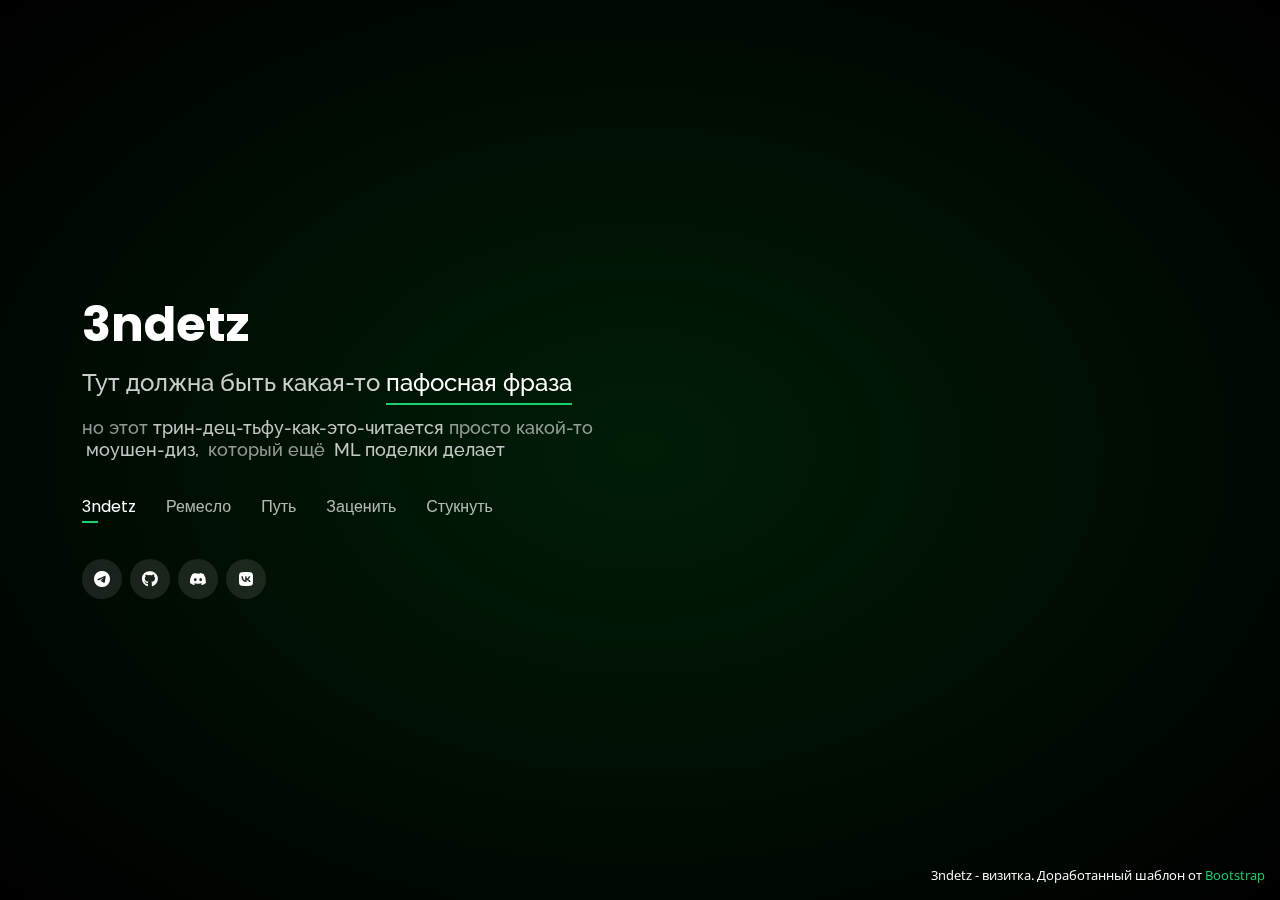
==== index.html @ 8963285c "some text fix" ====
<!DOCTYPE html>
<html lang="en">

<head>
  
  <meta charset="utf-8">
  <meta content="width=device-width, initial-scale=1.0" name="viewport">

  <title>3ndetz</title>
  <meta content="" name="description">
  <meta content="" name="keywords">


    <!-- Font Awesome (VK ICON!) -->
  <link
  href="https://cdnjs.cloudflare.com/ajax/libs/font-awesome/6.0.0/css/all.min.css"
  rel="stylesheet"
  />


  <!-- Favicons OLD -->
<!--   <link href="assets/img/favicon.png" rel="icon">
  <link href="assets/img/apple-touch-icon.png" rel="apple-touch-icon"> -->

  <!-- favicon.svg MY EMOJI -->
  <link rel="icon" href="data:image/svg+xml,<svg xmlns=%22http://www.w3.org/2000/svg%22 viewBox=%220 0 100 100%22><text y=%221em%22 font-size=%2280%22>😎</text></svg>">
  <!-- Google Fonts -->
  <link href="https://fonts.googleapis.com/css?family=Open+Sans:300,300i,400,400i,600,600i,700,700i|Raleway:300,300i,400,400i,500,500i,600,600i,700,700i|Poppins:300,300i,400,400i,500,500i,600,600i,700,700i" rel="stylesheet">

  <!-- Vendor CSS Files -->
  <link href="assets/vendor/bootstrap/css/bootstrap.min.css" rel="stylesheet">
  <link href="assets/vendor/bootstrap-icons/bootstrap-icons.css" rel="stylesheet">
  <link href="assets/vendor/boxicons/css/boxicons.min.css" rel="stylesheet">
  <link href="assets/vendor/glightbox/css/glightbox.min.css" rel="stylesheet">
  <link href="assets/vendor/remixicon/remixicon.css" rel="stylesheet">
  <link href="assets/vendor/swiper/swiper-bundle.min.css" rel="stylesheet">

  <!-- Template Main CSS File -->
  <link href="assets/css/style.css" rel="stylesheet">

  <!-- =======================================================
  * Template Name: Personal
  * Template URL: https://bootstrapmade.com/personal-free-resume-bootstrap-template/
  * Updated: Mar 17 2024 with Bootstrap v5.3.3
  * Author: BootstrapMade.com
  * License: https://bootstrapmade.com/license/
  ======================================================== -->
</head>

<div class='light x1'></div>
<div class='light x2'></div>
<div class='light x3'></div>
<div class='light x4'></div>
<div class='light x5'></div>
<div class='light x6'></div>
<div class='light x7'></div>
<div class='light x8'></div>
<div class='light x9'></div>


<body>
  

  <!-- ======= ANIMATION CIRCLES ======= -->
  <div class="area">
    <ul class="circles">
      <li></li>
      <li></li>
      <li></li>
      <li></li>
      <li></li>
      <li></li>
      <li></li>
      <li></li>
      <li></li>
      <li></li>
      <li></li>
      <li></li>
      <li></li>
      <li></li>
      <li></li>
      <li></li>
      <li></li>
      <li></li>
      <li></li>
      <li></li>
      <li></li>
      <li></li>
      <li></li>
      <li></li>
      <li></li>
      <li></li>
      <li></li>
      <li></li>
      <li></li>
      <li></li>
      <li></li>
      <li></li>
      <li></li>
      <li></li>
      <li></li>
      <li></li>
      <li></li>
      <li></li>
      <li></li>
      <li></li>
      <li></li>
      <li></li>
      <li></li>
      <li></li>
      <li></li>
      <li></li>
      <li></li>
      <li></li>
      <li></li>
      <li></li>
      <li></li>
      <li></li>
      <li></li>
      <li></li>
      <li></li>
      <li></li>
      <li></li>
      <li></li>
      <li></li>
      <li></li>
      <li></li>
      <li></li>
      <li></li>
      <li></li>
      <li></li>
      <li></li>
      <li></li>
      <li></li>
      <li></li>
      <li></li>
      <li></li>
      <li></li>
      <li></li>
      <li></li>
      <li></li>
    </ul>
  </div>
  <!-- ======= Header ======= -->
  <header id="header">
    <div class="container">

      <h1><a href="index.html">3ndetz</a></h1>
      <!-- Uncomment below if you prefer to use an image logo -->
      <!-- <a href="index.html" class="mr-auto"><img src="assets/img/logo.png" alt="" class="img-fluid"></a> -->
      <h2>Тут должна быть какая-то <span>пафосная фраза</span></h2>
      <h3>но этот <span>трин-дец-тьфу-как-это-читается</span>
        просто какой-то
        <span data-tooltip="Моушен-дизайнер, анимация простых форм (шейпов). Хоть и достиг здесь каких-то успехов, для меня оно всегда было больше как хобби =)" data-tooltip-position="bottom">моушен-диз,</span>
        который ещё
        
        <span data-tooltip="(прям как в детском саду, из г и палок, за исключением того, что на некоторые «поделки» уходили годы)" data-tooltip-position="bottom">ML поделки делает</span>
        </h3>

      <nav id="navbar" class="navbar">
        <ul>
          <li><a class="nav-link active" href="#header">3ndetz</a></li>
          <li><a class="nav-link" href="#about">Ремесло</a></li>
          <li><a class="nav-link" href="#resume">Путь</a></li>
<!--           <li><a class="nav-link" href="#services">Принципы</a></li> -->
          <li><a class="nav-link" href="#portfolio">Заценить</a></li>
          <li><a class="nav-link" href="#contact">Стукнуть</a></li>
        </ul>
        <i class="bi bi-list mobile-nav-toggle"></i>
      </nav><!-- .navbar -->

      <div class="social-links" id="social">
        <a href="https://t.me/hypervlad"
        class="telegram"
        data-tooltip="TG @HyperVlad (тык)"
        data-tooltip-position="bottom">
            <i class="bi bi-telegram"></i>
        </a>
        <a href="https://github.com/3ndetz"
        class="github"
        data-tooltip="GitHub (Тык)"
        data-tooltip-position="bottom"
        >
          <i class="fab fa-github"></i></a>
        
        <a href="https://discord.com/users/464798128021700619"
        data-tooltip="Discord @pseudointellektual (тык)"
        data-tooltip-position="bottom"
        class="discord">
        <i class="bi bi-discord"></i></a>
        
        <a href="#"
        data-tooltip="Абонент временно недоступен (перезвоните позже)"
        data-tooltip-position="bottom"
        class="vk"><i class="fab fa-vk"></i></a>
      </div>

    </div>
  </header><!-- End Header -->

  <!-- ======= About Section ======= -->
  <section id="about" class="about">

    <!-- ======= About Me ======= -->
    <div class="about-me container">

      <div class="section-title">
        <h2>Ремесло</h2>
        <p>Род занятий</p>
      </div>



      <div class="row">
        <div class="col-lg-4" data-aos="fade-right">
          <img src="assets/img/me.jpg" class="img-fluid" alt="">
          <p><br></p>
          <div class="row">
            <div class="col-lg-12 d-flex justify-content-center">
              <ul id="portfolio-flters">
                <li data-filter="*" class="filter-active">Всё</li>
                <li data-filter=".filter-dev">Dev</li>
                <li data-filter=".filter-media">Медиа</li>
              </ul>
            </div>
          </div>
        </div>


        
        <div class="col-lg-8 pt-4 pt-lg-0 content" data-aos="fade-left">
          <h3>Моушн-дизайнер <span>Lead</span> &amp; ML Enthusiast <span>INSANE</span></h3>
          <div class="row">
            <div class="col-lg-6">

              <ul>
                <li data-tooltip="22 год износа"
                data-tooltip-position="bottom"><i class="bi bi-chevron-right"></i> <strong>Состояние:</strong> <span>пора менять</span></li>
              </ul>
            </div>
            <div class="col-lg-6">
              <ul>
                <li><i class="bi bi-chevron-right"></i> <strong>Среда обитания:</strong> <span>Где-то в Сибири (+4 МСК)</span></li>
              </ul>
            </div>
          </div>



          <div class="row skillmenu1" >
            <div class="col-lg-6 portfolio-item filter-media">
              <ul>
                <li> О должности:</li>
                <li><i class="bi bi-chevron-right"></i> <strong>Моушен-дизайнер</strong><span>Lead</span></li>
                <li><i class="bi bi-chevron-right"></i> <strong>Опыт:</strong><span>2 года</span></li>
                <li><i class="bi bi-chevron-right"></i> <strong>Команда:</strong><span>4 бойца-моушена + статичники</span></li>
                <li><i class="bi bi-chevron-right"></i> <strong>Задачи:</strong><span>доработка ТЗ, распределение, исполнение и контроль, согласование, отчётность. Делаем видеокурсы</span></li>
              </ul>
            </div>
            <div class="col-lg-6 portfolio-item filter-media">
              <ul>
                <li> Скиллы в Media:</li>
                <li><i class="bi bi-chevron-right"></i> <strong>Моушн:</strong> <span>Шейповые анимации в After Effects</span></li>
                <li><i class="bi bi-chevron-right"></i> <strong>Монтаж:</strong> <span>Нелинейный - Premiere, Vegas, линейный - OBS</span></li>
                <li><i class="bi bi-chevron-right"></i> <strong>Статика:</strong> <span>Photoshop, Illustrator, <a data-tooltip="paint.net (crazy master)" data-tooltip-position="bottom">Paint</a></span></li>
                <li><i class="bi bi-chevron-right"></i> <strong>Раскрутка:</strong> <span>YouTube 🚀</span></li>
              </ul>
            </div>
            

          </div>

        </div>
      </div>
      <div class="row skillmenuheader">
        <div class="col-lg-4 portfolio-item filter-dev">
          <div class="section-title">
            <h4><br></h4>
            <h2>Development</h2>
          </div>
        </div>
      </div>
      
          <!--<a href="https://habr.com/ru/articles/812387/" target="_blank" rel="noopener noreferrer">
          -->
          <!--<li>Dev:&#160;<a href="#portfolio" onclick="window.location.reload(true);">project highlights</a></li>
          -->
      <div class="row">
        <div class="col-lg-12 pt-4 pt-lg-0 content" data-aos="fade-left">
          <div class="row skillmenu2">
            <div class="col-lg-4 portfolio-item filter-dev">
              <ul>
                <li>Dev:&#160;<a href="#portfolio" onclick="window.location.reload(true);">project highlights</a></li>
                <li class="hint--bottom hint--rounded" style='--uurl: url(
                  "https://habrastorage.org/getpro/habr/upload_files/707/d82/b3b/707d82b3b05e5f91e8dab61070369d74.gif");'
                  aria-img=""><i class="bi bi-chevron-right"></i> <strong>Python ML:</strong> Нейростримерша 🖱️
                  <a href="https://habr.com/ru/articles/812387/" target="_blank" rel="noopener noreferrer">(Хабр🛠️)</a>
                </span></li>
                <li class="hint--bottom hint--rounded" style='--uurl: url(
                  "https://github.com/3ndetz/autoclef/assets/30196290/7377ec79-1c3d-493b-9a1d-5d701f19d9c9");'
                  aria-img=""><i class="bi bi-chevron-right"></i> <strong>Java:</strong> <span>Автоматический агент для побед в сетевой режим Minecraft 🖱️</span></li>
                <li class="hint--bottom hint--rounded" style='--uurl: url(
                  "https://github.com/3ndetz/Ordos/assets/30196290/fb3210ba-3dae-4303-ada1-ce6409a6981c");'
                  aria-img=""><i class="bi bi-chevron-right"></i> <strong>Python:</strong> <span>Бот-модератор войс чатов в Discord 🖱️
                    <a href="https://github.com/3ndetz/Ordos/" target="_blank" rel="noopener noreferrer">(GitHub🎬)</a>
                    </span></li>
                  <li><strong>И</strong><span><a href="#portfolio" target="_blank" rel="noopener noreferrer">многое</a> другое!</span></li>
                </ul> 
            </div>

            <div class="col-lg-4 portfolio-item filter-dev">
              <ul>
                <li>Dev: briefly</li>
                <li><i class="bi bi-chevron-right"></i> <strong>Публикации:</strong> <span>
                  <a href="https://habr.com/ru/users/ozlik/publications/articles/" onclick="window.location.reload(true);">Habr</a>&#160;
                  🚀</span></li>
                <li><i class="bi bi-chevron-right"></i> <strong>Языки:</strong> <span>Python, Java, JS, C#, Lua</span></li>
                <li><i class="bi bi-chevron-right"></i> <strong>IDE:</strong><span>PyCharm, Intellij Idea, VS Community & VS Code и конечно <a data-tooltip="for elite hardcoders" data-tooltip-position="bottom">Notepad++</a></span></li>
                <li><i class="bi bi-chevron-right"></i> <strong>Технологии:</strong> <span>SQLite, Git, Docker, Web (html/css), FTP (есть своя помойка), Regex</span></li>
              </ul>
            </div>
              
            <div class="col-lg-4 portfolio-item filter-dev">
              <ul>
                <li>Dev: specific</li>
                <li><i class="bi bi-chevron-right"></i> <strong>PIP:</strong> <span>Torch, Multiprocessing/Threading, Asyncio, Pandas, CV2, Py4J, Keras, PySimpleGUI</span></li>
                <li data-tooltip="Машинное обучение: обработка естесственного языка, синтез и распознавания речи, комп. зрение"
                data-tooltip-position="bottom"><i class="bi bi-chevron-right"></i> <strong>ML:</strong> <span>NLP, CV 🖱️</span></li>
                <li><i class="bi bi-chevron-right"></i> <strong>NLP:</strong> <span>Speech (TTS, STT), Генератив (LLM), Классификация</span></li>
              </ul>
            </div>

          </div>
        </div>
      </div>
    </div><!-- End About Me -->

    <!-- ======= Counts ======= -->
    <div class="counts container">
      <div class="section-title">
        <h3>Какие-то цифры</h3>
        <br><br>
      </div>
      <div class="row">

        <div class="col-lg-3 col-md-6">
          <div class="count-box" data-tooltip-position="bottom"
          data-tooltip="Отсылка на легендарную игру и отсутствие совести (как и математических навыков) у кое-кого! Да-да, привет, Valve! Давайте, запилите ещё одну тыщу скинов для ксеров, они ведь всем так нужны!">
            <!-- <i class="bi bi-emoji-smile"></i> -->
            <i class="fa-solid fa-lambda">
<!--               <svg xmlns="http://www.w3.org/2000/svg" width="1em" height="1em" viewBox="0 0 1024 1024"><path fill="currentColor" d="M512 1024q-104 0-199-40.5t-163.5-109T40.5 711T0 512t40.5-199t109-163.5T313 40.5T512 0t199 40.5t163.5 109t109 163.5t40.5 199t-40.5 199t-109 163.5t-163.5 109t-199 40.5m0-896q-104 0-192.5 51.5t-140 140T128 512t51.5 192.5t140 140T512 896t192.5-51.5t140-140T896 512t-51.5-192.5t-140-140T512 128m96 640l-93-298l-163 298h-96l228-398l-16-50h-84v-64h160l143 400l81-16l32 64z"/></svg>
 -->
            <!-- Half-life orange: #F26622 -->

              <svg version="1.1" id="Layer_1" width="1em" height="1em" viewBox="0 0 330.5 284.5" xmlns="http://www.w3.org/2000/svg"
                xmlns:xlink="http://www.w3.org/1999/xlink"x="0px" y="0px" enable-background="new 0 0 330.5 284.5" xml:space="preserve"> <g> 	<path fill="none" d="M221.13,63.231c-10.063-10.205-21.856-18.232-35.36-24.083c-13.519-5.851-27.91-8.806-43.203-8.806 		c-15.292,0-29.76,2.955-43.404,8.806c-13.627,5.85-25.544,13.877-35.734,24.082C53.225,73.437,45.196,85.354,39.332,98.98 		c-5.865,13.628-8.79,28.098-8.79,43.404c0,15.276,2.925,29.685,8.79,43.188c5.864,13.503,13.893,25.296,24.097,35.376 		c10.19,10.083,22.107,17.952,35.735,23.71c13.644,5.724,28.112,8.587,43.404,8.587c15.293,0,29.685-2.863,43.202-8.587 		c13.504-5.758,25.297-13.627,35.361-23.71c10.064-10.08,17.969-21.873,23.709-35.376c5.74-13.504,8.604-27.91,8.604-43.188 		c0-15.308-2.863-29.776-8.604-43.404C239.1,85.355,231.195,73.437,221.13,63.231z M173.152,211.178l-27.908-73.396l-42.83,68.048 		H70.679l61.561-103.612l-7.64-18.729h-19.51V61.333h39.001l46.642,119.261l21.035-6.472l8.025,23.304L173.152,211.178z"/>
                <path fill="currentColor" d="M322.643,31.305c-2.285-5.226-5.354-9.736-9.18-13.565c-3.827-3.825-8.354-6.813-13.564-8.992 		c-5.229-2.174-10.779-3.234-16.633-3.234H142.568c-18.869,0-36.652,3.546-53.345,10.702C72.531,23.341,58,33.142,45.646,45.648 		C33.279,58.125,23.462,72.656,16.196,89.24c-7.265,16.552-10.889,34.257-10.889,53.144c0,18.857,3.624,36.562,10.889,53.144 		c7.266,16.555,17.083,31.084,29.45,43.563C58,251.598,72.529,261.4,89.219,268.557c16.693,7.127,34.475,10.702,53.345,10.702 		c14.532,0,28.547-2.301,42.053-6.876c13.502-4.605,25.869-10.982,37.088-19.135c11.217-8.154,21.096-17.832,29.637-29.063 		c8.527-11.201,15.092-23.555,19.682-37.088L321.49,68.583c1.273-3.58,2.365-6.94,3.252-10.144 		c0.886-3.173,1.337-6.533,1.337-10.111C326.079,42.196,324.943,36.535,322.643,31.305z M244.84,185.572 		c-5.74,13.503-13.645,25.296-23.709,35.376c-10.064,10.083-21.857,17.952-35.361,23.71c-13.517,5.724-27.909,8.587-43.202,8.587 		c-15.292,0-29.76-2.863-43.404-8.587c-13.628-5.758-25.545-13.627-35.735-23.71c-10.204-10.08-18.233-21.873-24.097-35.376 		c-5.865-13.504-8.79-27.912-8.79-43.188c0-15.306,2.925-29.776,8.79-43.404c5.864-13.626,13.893-25.543,24.097-35.75 		c10.19-10.205,22.107-18.232,35.734-24.082c13.644-5.851,28.112-8.806,43.404-8.806c15.293,0,29.684,2.955,43.203,8.806 		c13.504,5.851,25.297,13.878,35.36,24.083c10.065,10.206,17.97,22.124,23.709,35.75c5.741,13.628,8.604,28.096,8.604,43.404 		C253.443,157.662,250.58,172.068,244.84,185.572z M287.689,80.263c-3.359,2.85-8.221,4.275-14.58,4.275 		c-3.118,0-5.774-0.301-7.965-0.9c-2.189-0.599-3.975-1.589-5.354-2.97c-1.381-1.379-2.387-3.209-3.016-5.49 		c-0.631-2.28-0.944-5.099-0.944-8.46h12.688c0,1.021,0.016,2.056,0.045,3.105c0.03,1.05,0.211,1.98,0.541,2.79 		c0.328,0.81,0.854,1.471,1.574,1.979c0.721,0.51,1.771,0.765,3.15,0.765c1.439,0,2.579-0.299,3.42-0.9 		c0.84-0.599,1.454-1.364,1.846-2.295c0.389-0.93,0.645-1.98,0.764-3.15c0.121-1.17,0.182-2.295,0.182-3.375 		c0-2.28-0.195-4.064-0.585-5.355c-0.392-1.29-1.052-2.25-1.979-2.88c-0.932-0.63-2.146-1.02-3.646-1.17 		c-1.5-0.149-3.36-0.225-5.58-0.225v-9.99c2.039,0.121,3.765,0.105,5.175-0.045c1.409-0.149,2.521-0.54,3.33-1.17 		c0.811-0.63,1.396-1.589,1.755-2.88c0.36-1.29,0.54-3.015,0.54-5.175c0-0.839-0.045-1.71-0.135-2.61s-0.314-1.71-0.675-2.43 		c-0.36-0.72-0.855-1.305-1.485-1.755c-0.63-0.45-1.484-0.675-2.564-0.675c-1.142,0-2.041,0.211-2.699,0.63 		c-0.661,0.42-1.156,0.976-1.485,1.665c-0.331,0.69-0.54,1.471-0.63,2.34c-0.09,0.871-0.135,1.755-0.135,2.655H256.55 		c0-3.24,0.36-5.924,1.08-8.055c0.72-2.129,1.8-3.825,3.24-5.085c1.44-1.2,3.284-2.055,5.534-2.565 		c2.25-0.509,4.965-0.765,8.146-0.765c5.88,0,10.216,1.291,13.005,3.87c2.791,2.58,4.187,6.871,4.187,12.87 		c0,1.5-0.121,3.015-0.36,4.545c-0.24,1.53-0.689,2.956-1.352,4.275c-0.659,1.32-1.545,2.445-2.653,3.375 		c-1.11,0.931-2.506,1.516-4.187,1.755v0.18c2.039,0.36,3.69,1.021,4.951,1.98c1.26,0.96,2.219,2.13,2.879,3.51 		c0.66,1.381,1.109,2.911,1.352,4.59c0.238,1.681,0.359,3.42,0.359,5.22C292.73,72.748,291.049,77.414,287.689,80.263z"/>
                <polygon fill="currentColor" points="190.732,180.594 144.091,61.333 105.09,61.333 105.09,83.489 124.6,83.489 132.24,102.218 		70.679,205.83 102.414,205.83 145.244,137.782 173.152,211.178 219.793,197.426 211.768,174.122 	"/> </g> </svg>
            </i>
            <span data-purecounter-start="0" data-purecounter-end="3" data-purecounter-duration="1" class="purecounter"></span>
            <p>умею считать до</p>
          </div>
        </div>

        <div class="col-lg-3 col-md-6 mt-5 mt-md-0">
          <div class="count-box"
          data-tooltip-position="bottom"
          data-tooltip="Стата по некоторым:
          Ordos-2100,
          AutoStreamer-12315,
          JavaBotMy-5309,
          OldBotProj-8106,
          FlayerJS-6350,
          AutoTyper-11050,
          KursBD-18020">
          
            <i class="bi bi-journal-code"></i>
            <p>Написано больше, чем</p>
            <span data-purecounter-start="0" data-purecounter-end="36" data-purecounter-duration="1" class="purecounter"></span>
            <p>тысяч строк кода </p>
            <p>(по сумме файлов)</p>
          </div>
        </div>

        <div class="col-lg-3 col-md-6 mt-5 mt-lg-0">
          <div class="count-box">
            <i class="bi bi-film"></i>
            <p>Сварганено не меньше</p>
            <span data-purecounter-start="0" data-purecounter-end="256" data-purecounter-duration="1" class="purecounter"></span>
            <p>видеороликов</p>
          </div>
        </div>

      </div>

    </div><!-- End Counts -->


    <!-- ======= Skills  ======= -->
    <div class="skills container">

      <div class="section-title">
        <h3>Примерный рейтинг скиллов</h3>
        <br><br>
      </div>


      <div class="section-title">
        
        <h2>Оценка умений</h2>
      </div>

      <div class="section-title">
        <h5>Интересно сейчас</h5>
      </div>

      <div class="row skills-content skillslist">

        <div class="col-lg-6 portfolio-item filter-dev">
          <div class="section-title">
            <h3>Development</h3>
          </div>
          <div class="progress">
            <span class="skill">Python <i class="val">100%</i></span>
            <div class="progress-bar-wrap">
              <div class="progress-bar" role="progressbar" aria-valuenow="100" aria-valuemin="0" aria-valuemax="100"></div>
              <div class="progress-bar2" role="progressbar" aria-valuenow="100" aria-valuemin="0" aria-valuemax="100"></div>

            </div>
          </div>


          <div class="progress">
            <span class="skill">Torch <i class="val">85%</i></span>
            <div class="progress-bar-wrap">
              <div class="progress-bar" role="progressbar" aria-valuenow="85" aria-valuemin="0" aria-valuemax="100"></div>
              <div class="progress-bar2" role="progressbar" aria-valuenow="100" aria-valuemin="0" aria-valuemax="100"></div>
            </div>
          </div>

          <div class="progress">
            <span class="skill">TF Keras <i class="val">60%</i></span>
            <div class="progress-bar-wrap">
              <div class="progress-bar" role="progressbar" aria-valuenow="60" aria-valuemin="0" aria-valuemax="100"></div>
            </div>
          </div>

          <div class="progress">
            <span class="skill">Docker <i class="val">60%</i></span>
            <div class="progress-bar-wrap">
              <div class="progress-bar" role="progressbar" aria-valuenow="60" aria-valuemin="0" aria-valuemax="100"></div>
            </div>
          </div>

          <div class="progress">
            <span class="skill">Jupyter Notebook (Colab) <i class="val">100%</i></span>
            <div class="progress-bar-wrap">
              <div class="progress-bar" role="progressbar" aria-valuenow="100" aria-valuemin="0" aria-valuemax="100"></div>
            </div>
          </div>

          <div class="progress">
            <span class="skill">Git <i class="val">95%</i></span>
            <div class="progress-bar-wrap">
              <div class="progress-bar" role="progressbar" aria-valuenow="95" aria-valuemin="0" aria-valuemax="100"></div>
            </div>
          </div>

          <div class="progress">
            <span class="skill">Web (html/css) <i class="val">80%</i></span>
            <div class="progress-bar-wrap">
              <div class="progress-bar" role="progressbar" aria-valuenow="80" aria-valuemin="0" aria-valuemax="100"></div>
              <div class="progress-bar2" role="progressbar" aria-valuenow="60" aria-valuemin="0" aria-valuemax="100"></div>
            </div>
          </div>

          <div class="progress">
            <span class="skill">JS <i class="val">75%</i></span>
            <div class="progress-bar-wrap">
              <div class="progress-bar" role="progressbar" aria-valuenow="75" aria-valuemin="0" aria-valuemax="100"></div>
              <div class="progress-bar2" role="progressbar" aria-valuenow="50" aria-valuemin="0" aria-valuemax="100"></div>
            </div>
          </div>

          <div class="progress">
            <span class="skill">Java <i class="val">60%</i></span>
            <div class="progress-bar-wrap">
              <div class="progress-bar" role="progressbar" aria-valuenow="60" aria-valuemin="0" aria-valuemax="100"></div>
            </div>
          </div>

          <div class="progress">
            <span class="skill">C# <i class="val">60%</i></span>
            <div class="progress-bar-wrap">
              <div class="progress-bar" role="progressbar" aria-valuenow="60" aria-valuemin="0" aria-valuemax="100"></div>
              <div class="progress-bar2" role="progressbar" aria-valuenow="30" aria-valuemin="0" aria-valuemax="100"></div>
            </div>
          </div>

          <div class="progress">
            <span class="skill">Lua / exression 2 <i class="val">200%</i></span>
            <div class="progress-bar-wrap">
              <div class="progress-bar" role="progressbar" aria-valuenow="200" aria-valuemin="0" aria-valuemax="100"></div>
            </div>
          </div>

          <div class="progress">
            <span class="skill">SQL <i class="val">70%</i></span>
            <div class="progress-bar-wrap">
              <div class="progress-bar" role="progressbar" aria-valuenow="70" aria-valuemin="0" aria-valuemax="100"></div>
              <div class="progress-bar2" role="progressbar" aria-valuenow="60" aria-valuemin="0" aria-valuemax="100"></div>
            </div>
          </div>
        </div>

        <div class="col-lg-6 portfolio-item filter-media">
          <div class="section-title">
            <h3><br>Медиасфера</h3>
          </div>
          <div class="progress">
            <span class="skill">After Effects <i class="val">100%</i></span>
            <div class="progress-bar-wrap">
              <div class="progress-bar" role="progressbar" aria-valuenow="100" aria-valuemin="0" aria-valuemax="100"></div>
              <div class="progress-bar2" role="progressbar" aria-valuenow="50" aria-valuemin="0" aria-valuemax="100"></div>

            </div>
          </div>


          <div class="progress">
            <span class="skill">YouTube <i class="val">95%</i></span>
            <div class="progress-bar-wrap">
              <div class="progress-bar" role="progressbar" aria-valuenow="95" aria-valuemin="0" aria-valuemax="100"></div>
              <div class="progress-bar2" role="progressbar" aria-valuenow="50" aria-valuemin="0" aria-valuemax="100"></div>
            </div>
          </div>

          <div class="progress">
            <span class="skill">Premiere <i class="val">95%</i></span>
            <div class="progress-bar-wrap">
              <div class="progress-bar" role="progressbar" aria-valuenow="95" aria-valuemin="0" aria-valuemax="100"></div>
              <div class="progress-bar2" role="progressbar" aria-valuenow="30" aria-valuemin="0" aria-valuemax="100"></div>
            </div>
          </div>

          <div class="progress">
            <span class="skill">Sony Vegas <i class="val">90%</i></span>
            <div class="progress-bar-wrap">
              <div class="progress-bar" role="progressbar" aria-valuenow="90" aria-valuemin="0" aria-valuemax="100"></div>
            </div>
          </div>

          <div class="progress">
            <span class="skill">OBS <i class="val">100%</i></span>
            <div class="progress-bar-wrap">
              <div class="progress-bar" role="progressbar" aria-valuenow="100" aria-valuemin="0" aria-valuemax="100"></div>
            </div>
          </div>

          <div class="progress">
            <span class="skill">Blender <i class="val">40%</i></span>
            <div class="progress-bar-wrap">
              <div class="progress-bar" role="progressbar" aria-valuenow="40" aria-valuemin="0" aria-valuemax="100"></div>
            </div>
          </div>

          <div class="progress">
            <span class="skill">Обработка звука: Audacity/Audition/FL-Studio <i class="val">100%</i></span>
            <div class="progress-bar-wrap">
              <div class="progress-bar" role="progressbar" aria-valuenow="100" aria-valuemin="0" aria-valuemax="100"></div>
              <div class="progress-bar2" role="progressbar" aria-valuenow="40" aria-valuemin="0" aria-valuemax="100"></div>
            </div>
          </div>

          <div class="progress">
            <span class="skill">Photoshop <i class="val">85%</i></span>
            <div class="progress-bar-wrap">
              <div class="progress-bar" role="progressbar" aria-valuenow="85" aria-valuemin="0" aria-valuemax="100"></div>
            </div>
          </div>

          <div class="progress">
            <span class="skill">Illustrator <i class="val">80%</i></span>
            <div class="progress-bar-wrap">
              <div class="progress-bar" role="progressbar" aria-valuenow="80" aria-valuemin="0" aria-valuemax="100"></div>
            </div>
          </div>

          <div class="progress">
            <span class="skill">Paint + paint.net :)<i class="val">120%</i></span>
            <div class="progress-bar-wrap">
              <div class="progress-bar" role="progressbar" aria-valuenow="100" aria-valuemin="0" aria-valuemax="100"></div>
            </div>
          </div>

        </div>

        <div class="col-lg-6 portfolio-item filter-dev filter-media filter-other">
          <div class="section-title">
            <h3><br>Коммуникация</h3>
          </div>

          <div class="progress">
            <span class="skill">Публичные выступления <i class="val">95%</i></span>
            <div class="progress-bar-wrap">
              <div class="progress-bar" role="progressbar" aria-valuenow="95" aria-valuemin="0" aria-valuemax="100"></div>
            </div>
          </div>

          <div class="progress">
            <span class="skill">Деловая коммуникация <i class="val">95%</i></span>
            <div class="progress-bar-wrap">
              <div class="progress-bar" role="progressbar" aria-valuenow="95" aria-valuemin="0" aria-valuemax="100"></div>
            </div>
          </div>

          <div class="progress">
            <span class="skill">Бесцельная коммуникация <i class="val">40%</i></span>
            <div class="progress-bar-wrap">
              <div class="progress-bar" role="progressbar" aria-valuenow="40" aria-valuemin="0" aria-valuemax="100"></div>
            </div>
          </div>
        </div>

        <div class="col-lg-6 portfolio-item filter-other filter-media filter-dev">
          <div class="section-title">
            <h3><br>Общее: другое</h3>
          </div>

          <div class="progress">
            <span class="skill">Воображение <i class="val">120%</i></span>
            <div class="progress-bar-wrap">
              <div class="progress-bar" role="progressbar" aria-valuenow="100" aria-valuemin="0" aria-valuemax="100"></div>

            </div>
          </div>


          <div class="progress">
            <span class="skill">Работа с текстом <i class="val">120%</i></span>
            <div class="progress-bar-wrap">
              <div class="progress-bar" role="progressbar" aria-valuenow="100" aria-valuemin="0" aria-valuemax="100"></div>
              <div class="progress-bar2" role="progressbar" aria-valuenow="100" aria-valuemin="0" aria-valuemax="100"></div>
            </div>
          </div>

        </div>
      </div>
    </div>
    
    
    
    
    
    <!-- End Skills -->




    <!-- ======= Interests ======= -->
    <div class="interests container">

      <div class="section-title">
        <h3>Могу не выжить без этого</h3>
        <br><br>
      </div>

      <div class="section-title">
        <h2>ценю в жизни и людях</h2>
      </div>
        <div class="col-lg-3 col-md-4 mt-4">
          <div class="icon-box">
            <i class="ri-bar-chart-box-line" style="color: #ffbb2c;"></i>
            <h3>Спокойствие и стабильность</h3>
          </div>
        </div>

        <div class="col-lg-3 col-md-4 mt-4">
          <div class="icon-box">
            <i style="color: #ffbc2c;">
              <svg xmlns="http://www.w3.org/2000/svg" width="1em" height="1em" viewBox="0 0 512 512">
                <rect width="512" height="512" fill="none" />
                <path fill="currentColor" d="m287.586 15.297l3.504 110.963l31.537-110.963zm-95.78.238l-1.75 236.047l-170.533-43.33L130.486 377.69l-88.77-5.174l114.432 112.357l-44.466-75.867L186.896 417l-51.748-109.94l110.114 79.956l-12.635-185.23l.002.003l75.212 170.57l75.816-89.95l-6.62 154.582l60.173-39.978l-20.388 79.486l75.756-142.787l-75.924 1.94L487.32 155.87l-131.402 73.08l-12.264-139.69l-65.41 140.336l-86.435-214.06h-.003zM45.503 44.095L39.355 75.94L154.285 218h.002l-77.6-166.836l-31.185-7.07zm422.27 24.776l-31.184 7.07l-43.738 107.37l81.068-82.59l-6.147-31.85zM279.208 403.61c-40.176 0-72.708 32.537-72.708 72.71c0 5.725.636 10.706 1.887 16.05c7.25-32.545 36.097-56.655 70.82-56.655c34.82 0 63.673 23.97 70.82 56.656c1.218-5.277 1.888-10.404 1.888-16.05c0-40.175-32.536-72.71-72.71-72.71z" />
              </svg>
            </i>
            <h3>Сложнейшие задачи, но реальные сроки</h3>
          </div>
        </div>

        <div class="col-lg-3 col-md-4 mt-4">
          <div class="icon-box">
            <i class="ri-paint-brush-line" style="color: #e361ff;"></i>
            <h3>Творческие подходы</h3>
          </div>
        </div>

        <div class="col-lg-3 col-md-4 mt-4">
          <div class="icon-box">
            <i class="ri-gradienter-line" style="color: #ffa76e;"></i>
            <h3>Баланс между качествами / многогранность</h3>
          </div>
        </div>


        <div class="col-lg-3 col-md-4 mt-4">
          <div class="icon-box">
            <i style="color: #4233ff;">
              <svg xmlns="http://www.w3.org/2000/svg" width="1em" height="1em" viewBox="-3 -3 24 24">
                <rect x=-3 y=-3 width="24" height="24" fill="none" />
                <path fill="currentColor" d="M.694 17.306c-1.91-1.912.258-7.18 4.845-11.767S15.394-1.217 17.306.694c1.91 1.912-.258 7.18-4.845 11.767S2.606 19.217.694 17.306M2.08 15.92c.815.816 5.102-.95 8.997-4.845c3.895-3.895 5.66-8.182 4.845-8.997c-.815-.816-5.102.95-8.997 4.845c-3.895 3.895-5.66 8.182-4.845 8.997m3.46-3.46C.952 7.874-1.217 2.606.694.694c1.912-1.91 7.18.258 11.767 4.845s6.756 9.855 4.845 11.767c-1.912 1.91-7.18-.258-11.767-4.845zm1.385-1.385c3.895 3.895 8.182 5.66 8.997 4.845c.816-.815-.95-5.102-4.845-8.997c-3.895-3.895-8.182-5.66-8.997-4.845c-.816.815.95 5.102 4.845 8.997M9 11a2 2 0 1 1 0-4a2 2 0 0 1 0 4" />
              </svg>
            </i>
            <h3>Наиамбициознейшие цели</h3>
          </div>
        </div>
        <div class="col-lg-3 col-md-4 mt-4">
          <div class="icon-box">
            <i class="ri-anchor-line" style="color: #b2904f;"></i>
            <h3>Целеустремленность как полезная зависимость</h3>
          </div>
        </div>
      </div>

    </div><!-- End Interests -->

    <!-- ======= Testimonials ======= -->
    <div class="testimonials container">

      <div class="section-title">
        <h2>Ещё</h2>
      </div>

      <div class="testimonials-slider swiper" data-aos="fade-up" data-aos-delay="100">
        <div class="swiper-wrapper">

<!--           <div class="swiper-slide">
            <div class="testimonial-item">
              <p>
                <i class="bx bxs-quote-alt-left quote-icon-left"></i>
                Да ты эмотив! Шизоидность, понятно, есть, ее около 50%. [из разговора, речь шла о классификации по 7 радикалам Пономаренко]
                <i class="bx bxs-quote-alt-right quote-icon-right"></i>
              </p>
              <img src="assets/img/testimonials/testimonials-1.jpg" class="testimonial-img" alt="">
              <h3>Наталья Александровна Н.</h3>
              <h4>Преподаватель ЮИ СФУ</h4>
            </div>
          </div>
           -->


          <div class="swiper-slide">
            <div class="testimonial-item">
              <p>
                <i class="bx bxs-quote-alt-left quote-icon-left"></i>
                Он точно будет врачом!!!
                <i class="bx bxs-quote-alt-right quote-icon-right"></i>
              </p>
              <img src="assets/img/testimonials/testimonials-2.jpg" class="testimonial-img" alt="">
              <h3>Наталия</h3>
              <h4>Мама</h4>
            </div>
          </div><!-- End testimonial item -->


        </div>
        <div class="swiper-pagination"></div>
      </div>

      <div class="owl-carousel testimonials-carousel">

      </div>

    </div><!-- End Testimonials  -->

  </section><!-- End About Section -->

  <!-- ======= Resume Section ======= -->
  <section id="resume" class="resume">
    <div class="container">

      <div class="section-title">
        <h2>Путь</h2>
        <p>Hit the road, jack</p>
      </div>

      <div class="row">
        <div class="col-lg-6">
          <h3 class="resume-title">Общее</h3>
          <div class="resume-item pb-0">
            <h4>Влад</h4>
            <p><em>Любитель устраивать тотальные разносы))</em></p>
            <p></p>
            <ul>
              <li>Сибирь, +4 МСК</li>
              <li>TG @HyperVlad </li>
            </ul>
            <p>Навигация по странице</p>
            <p></p>
            <ul>
              <li><a href="#eduroad">Образование</a></li>
              <li><a href="#mediaroad">Путь в медиа</a></li></li>
              <li><a href="#mlroad">Путь в Dev</a></li></li>
            </ul>
            <p data-tooltip="Позже на какие-то моменты добавится пару ссылочек-подробностей, чтобы не быть голословным)" data-tooltip-position="bottom"><em>(Страница в разработке)</em></p>

            </p>
          </div>

          <div class="section-title" id="eduroad">
            <h2>Хронология</h2>
          </div>

          <h3 class="resume-title">Образование</h3>
          <div class="resume-item">
            <h4>Магистратура</h4>
            <h5>2024 - 2026</h5>
            <details>
              <summary>
                <em>Решается!</em>
              </summary>
              <p></p>
              <p>Интересующие направления:
              <ul>
                <li>Только реальные навыки и реальные задачи</li>
                <li>Только ИИ</li>
                <li>Программы: инноватика, прикладная информатика, информатика и выч. техника, программная инженерия и подобные. Главное - дисциплины и уч. план</li>
                <li>Интересующие области ML: NLP - LLM, Автоматизация, Speech</li>
                <li>AI TALENT HUB - МЕЧТА! То, что нужно!!!</li>
              </ul>
              </p>
              <p>Работать с ИИ - моя давняя мечта! С 2020 начал понимать, что за этим будущее, ток тогда норм направлений не было</p>
            </details>
            </div>
          <div class="resume-item">
            <h4>Бакалавриат</h4>
            <h5>2020 - 2024</h5>
            <details>
              <summary><em>Сибирский федеральный университет</em></summary>
              <p></p>
              <p>Окончил с отличием!</p>
              <p>Специализация: прикладная информатика в искусстве и интерактивных медиа.</p>
              <p>Тема ВКР: бот-модератор голосовых чатов Discord. 
                <br>(это было <a href="https://github.com/3ndetz/Ordos/#%D0%98%D1%81%D0%BF%D0%BE%D0%BB%D1%8C%D0%B7%D0%BE%D0%B2%D0%B0%D0%BD%D0%B8%D0%B5-Discord-%D0%B1%D0%BE%D1%82%D0%B0" target="_blank" rel="noopener noreferrer">весело</a> 😏)
              </p>
            </details>
          </div>
          <div class="resume-item">
            <h4 data-tooltip="11 классов" data-tooltip-position="bottom">СРЕДНЕЕ ОБЩЕЕ</h4>
            <h5>2009 - 2020</h5>
            <details>
              <summary data-tooltip="Не школа, видали?" data-tooltip-position="bottom"><em>Гимназия</em></summary>
              <p data-tooltip="Разумеется, зависит от случая к случаю,
              в действительности гимназии мало чем отличаются от школ"
              data-tooltip-position="bottom">
              Не отдавайте своих детей в гимназии, если не хотите вырастить ещё 1 душнилу (меня)</p>

              <p data-tooltip="Вольная борьба: 2009-2016; 1 в. категория; cпортивная школа олимпийского резерва «Спутник»; Акробатика: ~2010-2014"
              data-tooltip-position="bottom">
              Спортивные секции</p>
              <p data-tooltip="Программирование, Робототехника (~2010 - проект лазерный детектор, 2 место по краю)"
              data-tooltip-position="bottom">
              Кружки</p>
            </details>
          </div>
        </div>

        <div class="col-lg-6" id="mlroad">
          <h3 class="resume-title">Путь в DEV и ML</h3>
          <div class="resume-item">
            <h4>«Масштабируемся»</h4>
            <h5>2022 - 2024</h5>
            <details>
              <summary><em>Творчество и универ</em></summary>
              <p>
              <ol reversed>
                <li>Этот сайт</li>
                <li>Интересный полу-сорев на Kaggle от Silero TTS</li>
                <li>ВКР - бот-модератор голосовых чатов Discord</li>
                <li>Статья на habr о новом пете</li>
                <li>Выкатил альфу виртуальной стримерши</li>
                <li>Связующие системы, TTS, STT, Docker</li>
                <li>Внедрил T5 LLM. Первая статья на Habr</li>
                <li>Автомат. агент Java для побед в SkyWars Minecraft</li>
                <li>Курсач: Telegram квест-бот (игровой) </li>
                <li>Прототип консольной диалоговой системы (openai api)</li>
                <li>Идея виртуальной стримерши</li>
              </ol>
              </p>
            </details>
          </div>
          <div class="resume-item">
            <h4>Вторые Петы</h4>
            <h5>2020 - 2022</h5>
            <details>
              <summary><em>Универ</em></summary>
              <p>
              <ol reversed>
                <li>Скачал PyCharm и занялся плотнее Python</li>
                <li>Курсач: прога учёта с SQL (+триггеры) на C#</li>
                <li>Сделал автонаборщик на C# для обхода обязательного соло на клавиатуре))</li>
                <li>В рамках универа изучил C#</li>
              </ol>
              </p>
            </details>
          </div>
          <div class="resume-item">
            <h4>Первые петы</h4>
            <h5>2014 - 2019</h5>
            <details>
              <summary><em>Хардкод в notepad</em></summary>
              <p>
              <ol reversed>
                <li>Люди иногда путали моих ботов с людьми))</li>
                <li>Из-за криворукости (медленный код) начал изучать мультипроцессинг</li>
                <li>Хардкодил фан-ботов для игры, расковыривал решения.</li>
                <li>Скачал notepad++!</li>
              </ol>
              </p>
            </details>
          </div>
          <div class="resume-item">
            <h4>Начало пути</h4>
            <h5>2007 - 2014</h5>
            <details>
              <summary><em>Школа, дом, игры</em></summary>
              <p>
              <ol reversed>
                <li>Изучил lua и создавал свои пушки в gmod</li>
                <li>В школе ходил на олимпиады по прогам (Pascal, acmp)</li>
                <li>Свой первый сервер в Minecraft</li>
                <li>Первые чипы на expression 2 в gmod.</li>
                <li>Начал играть в Minecraft, Garry's mod.</li>
                <li>6 лет: батя удалил Crysis, а я его сам скачал с диска))</li>
              </ol>
              </p>
            </details>
          </div>
        </div>

        <div class="col-lg-6" id="mediaroad">
          <h3 class="resume-title">Путь в медиасфере</h3>
          <div class="resume-item">
            <h4>Из «подмастерья» в тим-лиды</h4>
            <h5>2022 - 2024</h5>
            <details>
              <summary><em>Производственно-продюсерский центр </em></summary>
              <p>
              <ol reversed>
                <li>Возглавил тиму</li>
                <li>Взял больше задач</li>
                <li>Сварганил огромную кучу роликов (анимации)</li>
                <li>Изучил плотно After effects, ушёл с монтажа на фул моушен</li>
                <li>Дали тестовую на моушен-дизайн - справился! </li>
                <li>Делал кучу видео в день (склейки)</li>
                <li>Прошёл собеседование в ППЦ на режиссера видеомонтажа</li>
              </ol>
              </p>
            </details>
          </div>
          <div class="resume-item">
            <h4>Вторые результаты</h4>
            <h5>2020 - 2022</h5>
            <details>
              <summary><em>Универ</em></summary>
              <p>
              <ol reversed>
                <li>Практика 2022: Ролик о работах на вкр</li>
                <li>Практика 2021: Ролик о моём направлении (Реклама?)</li>
                <li>Плотно изучил звукорежиссуру</li>
                <li>Совершенствование навыков монтажа</li>
              </ol>
              </p>
            </details>
          </div>
          <div class="resume-item">
            <h4>Первые результаты</h4>
            <h5>2014 - 2019</h5>
            <details><summary><em>YouTube, школа</em></summary>
              <p>
                <ol reversed>
                  <li>Добился 20 тысяч подписчиков. Прикинул перспективы и ушёл с ютуба))</li>
                  <li>Учитель победил с учётом вклада ролика!)</li>
                  <li>Сделал ролик по заказу школы на конкурс "учитель года".</li>
                  <li>Освоил базово Premiere и After Effects.</li>
                  <li>Первые 3 тыс. подписчиков!</li>
                  <li>Начал путь на YouTube. Первая сотня подписчиков!</li>
                </ol>
              </p>
            </details>
          </div>
          <div class="resume-item">
            <h4>Начало пути</h4>
            <h5>2007 - 2014</h5>
            <details>
              <summary><em>Школа, дом, друзья</em></summary>
              <p>
              <ol reversed>
                <li>Первые ролики в Sony Vegas, коллажи в фотошопе.</li>
                <li>Небольшие ролики для лагеря, родных.</li>
                <li>Сестра научила монтировать в Pinnacle Studio.</li>
                <li>Купили первый телефон с камерой!</li>
              </ol>
              </p>
            </details>
          </div>
        </div>



      </div>

    </div>
  </section><!-- End Resume Section -->

  <!-- ======= Services Section ======= -->
  <section id="services" class="services">
    <div class="container">

      <div class="section-title">
        <h2>Services</h2>
        <p>My Services</p>
      </div>

      <div class="row">
        <div class="col-lg-4 col-md-6 d-flex align-items-stretch">
          <div class="icon-box">
            <div class="icon"><i class="bx bxl-dribbble"></i></div>
            <h4><a href="">Lorem Ipsum</a></h4>
            <p>Voluptatum deleniti atque corrupti quos dolores et quas molestias excepturi</p>
          </div>
        </div>

        <div class="col-lg-4 col-md-6 d-flex align-items-stretch mt-4 mt-md-0">
          <div class="icon-box">
            <div class="icon"><i class="bx bx-file"></i></div>
            <h4><a href="">Sed ut perspiciatis</a></h4>
            <p>Duis aute irure dolor in reprehenderit in voluptate velit esse cillum dolore</p>
          </div>
        </div>

        <div class="col-lg-4 col-md-6 d-flex align-items-stretch mt-4 mt-lg-0">
          <div class="icon-box">
            <div class="icon"><i class="bx bx-tachometer"></i></div>
            <h4><a href="">Magni Dolores</a></h4>
            <p>Excepteur sint occaecat cupidatat non proident, sunt in culpa qui officia</p>
          </div>
        </div>

        <div class="col-lg-4 col-md-6 d-flex align-items-stretch mt-4">
          <div class="icon-box">
            <div class="icon"><i class="bx bx-world"></i></div>
            <h4><a href="">Nemo Enim</a></h4>
            <p>At vero eos et accusamus et iusto odio dignissimos ducimus qui blanditiis</p>
          </div>
        </div>

        <div class="col-lg-4 col-md-6 d-flex align-items-stretch mt-4">
          <div class="icon-box">
            <div class="icon"><i class="bx bx-slideshow"></i></div>
            <h4><a href="">Dele cardo</a></h4>
            <p>Quis consequatur saepe eligendi voluptatem consequatur dolor consequuntur</p>
          </div>
        </div>

        <div class="col-lg-4 col-md-6 d-flex align-items-stretch mt-4">
          <div class="icon-box">
            <div class="icon"><i class="bx bx-arch"></i></div>
            <h4><a href="">Divera don</a></h4>
            <p>Modi nostrum vel laborum. Porro fugit error sit minus sapiente sit aspernatur</p>
          </div>
        </div>

      </div>

    </div>
  </section><!-- End Services Section -->

  <!-- ======= Portfolio Section ======= -->
  <section id="portfolio" class="portfolio">
    <div class="container">

      <div class="section-title">
        <h2>Заценить</h2>
        <p>Мои поделки</p>
      </div>

      <div class="row">
        <div class="col-lg-12 d-flex justify-content-center">
          <ul id="portfolio-flters">
            <li data-filter="*" class="filter-active">Всё</li>
            <li data-filter=".filter-dev">Dev</li>
            <li data-filter=".filter-media">Медиа</li>
          </ul>
        </div>
      </div>

      <div class="row portfolio-container">

        <div class="col-lg-4 col-md-6 portfolio-item filter-dev">
          <div class="portfolio-wrap">
            <!-- <img src="https://github.com/3ndetz/autoclef/assets/30196290/7377ec79-1c3d-493b-9a1d-5d701f19d9c9" class="img-fluid" alt=""> -->
            <img 
            src="assets/img/portfolio/portfolio-1.jpg"
            class="img-fluid" alt="">
            <div class="portfolio-info">
              <h4>Виртуальная стримерша</h4>
              <p>Диалоговая система, синтез речи, авто-игра по сети и многое другое</p>
              <div class="portfolio-links">
                <a href="portfolio-details.html" data-gallery="portfolioDetailsGallery" data-glightbox="type: external" class="portfolio-details-lightbox" title="Подробнее">
                  <!-- <i class="bx bx-link"></i> -->
                  <i class="bi bi-hand-index"></i>
                </a>
              </div>
            </div>
          </div>
        </div>

        <div class="col-lg-4 col-md-6 portfolio-item filter-dev">
          <div class="portfolio-wrap">
            <!-- <img src="https://github.com/3ndetz/autoclef/assets/30196290/7377ec79-1c3d-493b-9a1d-5d701f19d9c9" class="img-fluid" alt=""> -->
            <img 
            src="assets/img/portfolio/portfolio-ordos.jpg"
            class="img-fluid" alt="">
            <div class="portfolio-info">
              <h4>Ordos</h4>
              <p>Бот-модератор голосовых чатов Discord. ВКР.</p>
              <div class="portfolio-links">
                <a href="https://github.com/3ndetz/Ordos"  target="_blank" rel="noopener noreferrer" title="GitHub repo">
                  <!-- <i class="bx bx-link"></i> -->
                  <i class="bi bi-github"></i>
                </a>
              </div>
            </div>
          </div>
        </div>

        <div class="col-lg-4 col-md-6 portfolio-item filter-dev">
          <div class="portfolio-wrap">
            <!-- <img src="https://github.com/3ndetz/autoclef/assets/30196290/7377ec79-1c3d-493b-9a1d-5d701f19d9c9" class="img-fluid" alt=""> -->
            <img 
            src="assets/img/portfolio/portfolio-silero.jpg"
            class="img-fluid" alt="">
            <div class="portfolio-info">
              <h4>Silero Stress Predictor</h4>
              <p>Kaggle. Расстановка ударений в зашумленном датасете</p>
              <div class="portfolio-links">
                <a href="https://www.kaggle.com/competitions/silero-stress-predictor"  target="_blank" rel="noopener noreferrer" title="Kaggle">
                  <!-- <i class="bx bx-link"></i> -->

                  K
                </a>
                <a data-tooltip="Ноутбук ещё не готов к публикации в рамках правил сорева" data-tooltip-position="bottom" target="_blank" rel="noopener noreferrer" title="Подробнее">
                  <svg xmlns="http://www.w3.org/2000/svg" x="0px" y="0px" width=1em height=1em viewBox="0 0 48 48">
                  <path fill="#ffffff" d="M33.5,10C26.044,10,20,16.044,20,23.5C20,30.956,26.044,37,33.5,37S47,30.956,47,23.5	C47,16.044,40.956,10,33.5,10z M33.5,30c-3.59,0-6.5-2.91-6.5-6.5s2.91-6.5,6.5-6.5s6.5,2.91,6.5,6.5S37.09,30,33.5,30z"></path><path fill="#ffffff" d="M19.14,28.051l0-0.003C17.96,29.252,16.318,30,14.5,30C10.91,30,8,27.09,8,23.5s2.91-6.5,6.5-6.5	c1.83,0,3.481,0.759,4.662,1.976l3.75-6.024C20.604,11.109,17.683,10,14.5,10C7.044,10,1,16.044,1,23.5C1,30.956,7.044,37,14.5,37	c3.164,0,6.067-1.097,8.369-2.919L19.14,28.051z"></path><path fill="#ffffff" d="M8,23.5c0-1.787,0.722-3.405,1.889-4.58l-4.855-5.038C2.546,16.33,1,19.733,1,23.5	c0,3.749,1.53,7.14,3.998,9.586l4.934-4.964C8.74,26.944,8,25.309,8,23.5z"></path><path fill="#ffffff" d="M38.13,18.941C39.285,20.114,40,21.723,40,23.5c0,3.59-2.91,6.5-6.5,6.5	c-1.826,0-3.474-0.755-4.655-1.968l-4.999,4.895C26.298,35.437,29.714,37,33.5,37C40.956,37,47,30.956,47,23.5	c0-3.684-1.479-7.019-3.871-9.455L38.13,18.941z"></path>
                  </svg>
                </a>
              </div>
            </div>
          </div>
        </div>

        <div class="col-lg-4 col-md-6 portfolio-item filter-media">
          <div class="portfolio-wrap">
            <img src="assets/img/portfolio/КонфликтыГиф.gif" class="img-fluid" alt="">
            <div class="portfolio-info">
              <h4>Пример ролика</h4>
              <p>Фрагмент рабочего ролика (ускорен)</p>
              <div class="portfolio-links">
                <a href="assets/img/portfolio/КонфликтыГиф.gif"
                data-gallery="portfolioGallery"
                class="portfolio-lightbox"
                title="Фрагмент ролика (ускорен)">
                <i class="bi bi-zoom-in"></i></a>
              </div>
            </div>
          </div>
        </div>

        <div class="col-lg-4 col-md-6 portfolio-item filter-dev filter-media">
          <div class="portfolio-wrap">
            <img src="assets/img/portfolio/portfolio-3.jpg" class="img-fluid" alt="">
            <div class="portfolio-info">
              <h4>Это не всё</h4>
              <p>Страница в стадии наполнения...</p>
              <div class="portfolio-links">
              </div>
            </div>
          </div>
        </div>


      </div>

    </div>
  </section><!-- End Portfolio Section -->

  <!-- ======= Contact Section ======= -->
  <section id="contact" class="contact">
    <div class="container">

      <div class="section-title">
        <h2>Стукнуть</h2>
        <p>Постучать (связаться)</p>
      </div>

      <div class="row mt-2">

        <div class="col-md-6 d-flex align-items-stretch">
          <div class="info-box">
            <i class="bx bx-share-alt"></i>
            <h3>Отвечу быстрее в тг</h3>
            <div class="social-links" id="social2"></div>
            <p>Если кнопки не работают: TG @HyperVlad</p>
          </div>
        </div>

        <div class="col-md-6 mt-4 mt-md-0 d-flex align-items-stretch">

          <div class="info-box">
            <i class="bx bx-map"></i>
            <h3>Часовой пояс</h3>
            <p>+4 МСК</p>
          </div>

        </div>

<!--         <div class="col-md-6 mt-4 d-flex align-items-stretch">
          <div class="info-box">
            <i class="bx bx-envelope"></i>
            <h3>Им ещё кто-то пользуется?)</h3>
            <p>nemoyemail@neemail.comp</p>
          </div>
        </div> -->

<!--         <div class="col-md-6 mt-4 d-flex align-items-stretch">
          <div class="info-box">
            <i class="bx bx-phone-call"></i>
            <h3>Может ещё серию паспорта дать?)</h3>
            <p>8 800 555 35 35</p>
          </div>
        </div> -->
      </div>

    </div>
  </section><!-- End Contact Section -->

  <div class="credits">

    <div class="row footerfilter show" style="display: none;">
      <div class="col-lg-12 d-flex justify-content-center">
        <ul id="portfolio-flters">
          <li data-filter="*" class="filter-active">Всё</li>
          <li data-filter=".filter-dev">Dev</li>
          <li data-filter=".filter-media">Медиа</li>
        </ul>
      </div>
    </div>

    <!-- All the links in the footer should remain intact. -->
    <!-- You can delete the links only if you purchased the pro version. -->
    <!-- Licensing information: https://bootstrapmade.com/license/ -->
    <!-- Purchase the pro version with working PHP/AJAX contact form: https://bootstrapmade.com/personal-free-resume-bootstrap-template/ -->
    3ndetz - визитка. Доработанный шаблон от <a href="https://bootstrapmade.com/">Bootstrap</a>
  </div>

  <script>
    // Function to duplicate the original element
    function duplicateElement(originalId, placeholders) {
        var original = document.getElementById(originalId);
        placeholders.forEach(function(placeholderId) {
            var placeholder = document.getElementById(placeholderId);
            placeholder.innerHTML = original.innerHTML;
        });
    }

    // Call the function with the original element ID and an array of placeholder IDs
    duplicateElement('social', ['social2']);
</script>

  <!-- Vendor JS Files -->
  <script src="assets/vendor/purecounter/purecounter_vanilla.js"></script>
  <script src="assets/vendor/bootstrap/js/bootstrap.bundle.min.js"></script>
  <script src="assets/vendor/glightbox/js/glightbox.min.js"></script>
  <script src="assets/vendor/isotope-layout/isotope.pkgd.min.js"></script>
  <script src="assets/vendor/swiper/swiper-bundle.min.js"></script>
  <script src="assets/vendor/waypoints/noframework.waypoints.js"></script>
  <script src="assets/vendor/php-email-form/validate.js"></script>

  <!-- Template Main JS File -->
  <script src="assets/js/main.js"></script>

</body>

</html>
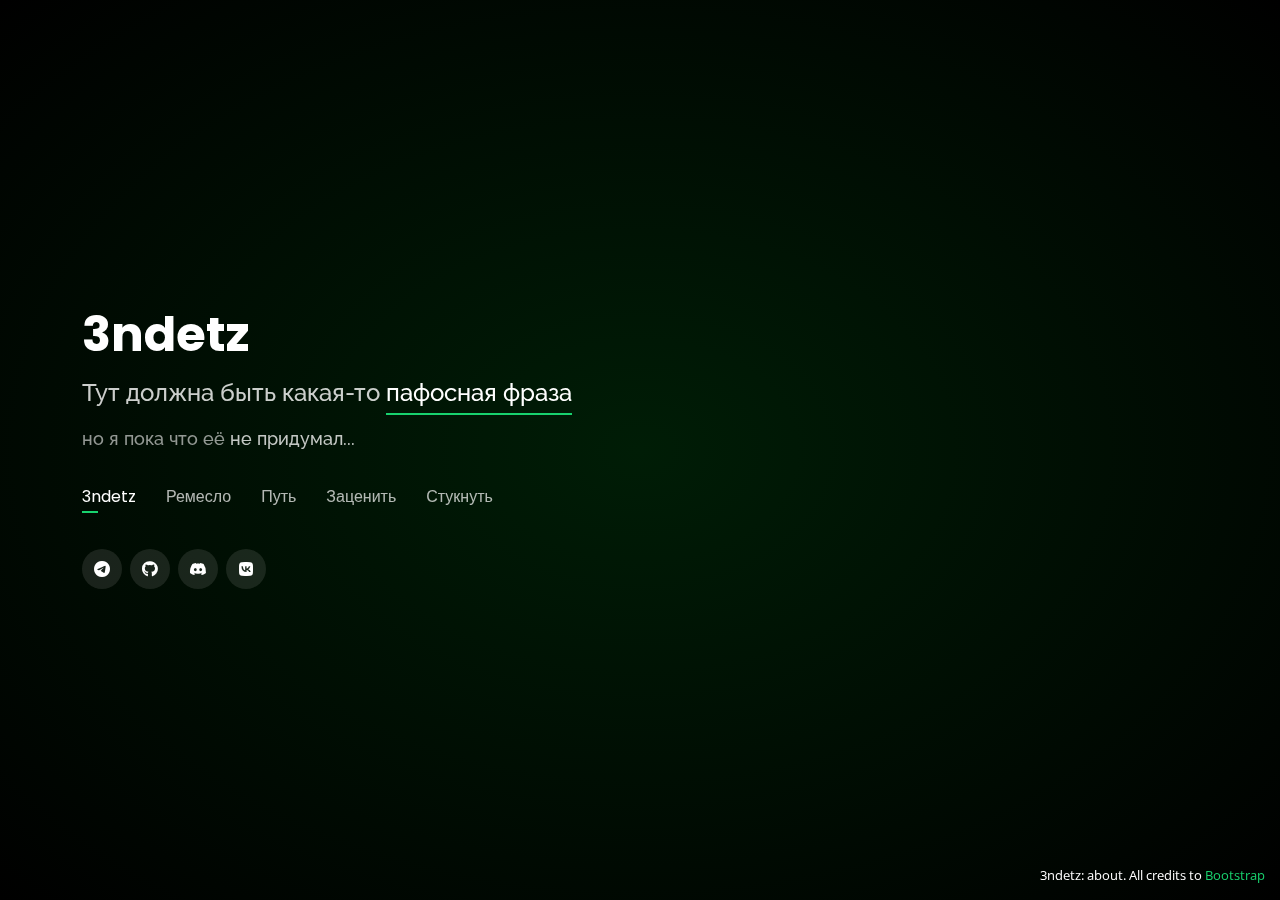
==== commit 66e0fee4: "minor actualization" ====
--- a/index.html
+++ b/index.html
@@ -149,13 +149,8 @@
       <!-- Uncomment below if you prefer to use an image logo -->
       <!-- <a href="index.html" class="mr-auto"><img src="assets/img/logo.png" alt="" class="img-fluid"></a> -->
       <h2>Тут должна быть какая-то <span>пафосная фраза</span></h2>
-      <h3>но этот <span>трин-дец-тьфу-как-это-читается</span>
-        просто какой-то
-        <span data-tooltip="Моушен-дизайнер, анимация простых форм (шейпов). Хоть и достиг здесь каких-то успехов, для меня оно всегда было больше как хобби =)" data-tooltip-position="bottom">моушен-диз,</span>
-        который ещё
-        
-        <span data-tooltip="(прям как в детском саду, из г и палок, за исключением того, что на некоторые «поделки» уходили годы)" data-tooltip-position="bottom">ML поделки делает</span>
-        </h3>
+      <h3>но я пока что её <span>не придумал...</span>
+      </h3>
 
       <nav id="navbar" class="navbar">
         <ul>
@@ -206,7 +201,7 @@
 
       <div class="section-title">
         <h2>Ремесло</h2>
-        <p>Род занятий</p>
+        <p>Кто такой?</p>
       </div>
 
 
@@ -218,9 +213,9 @@
           <div class="row">
             <div class="col-lg-12 d-flex justify-content-center">
               <ul id="portfolio-flters">
-                <li data-filter="*" class="filter-active">Всё</li>
                 <li data-filter=".filter-dev">Dev</li>
                 <li data-filter=".filter-media">Медиа</li>
+                <li data-filter="*" class="filter-active">Всё</li>
               </ul>
             </div>
           </div>
@@ -229,49 +224,19 @@
 
         
         <div class="col-lg-8 pt-4 pt-lg-0 content" data-aos="fade-left">
-          <h3>Моушн-дизайнер <span>Lead</span> &amp; ML Enthusiast <span>INSANE</span></h3>
+          <h3>ML Enthusiast <span>INSANE</span></h3>
+          <!-- &amp; Моушн-дизайнер <span>Когда-то...</span>  -->
           <div class="row">
             <div class="col-lg-6">
-
               <ul>
-                <li data-tooltip="22 год износа"
-                data-tooltip-position="bottom"><i class="bi bi-chevron-right"></i> <strong>Состояние:</strong> <span>пора менять</span></li>
-              </ul>
-            </div>
-            <div class="col-lg-6">
-              <ul>
+                <li><strong>Какая-то инфа (не сильно актуально)</strong></li>
                 <li><i class="bi bi-chevron-right"></i> <strong>Среда обитания:</strong> <span>Где-то в Сибири (+4 МСК)</span></li>
               </ul>
             </div>
           </div>
-
-
-
-          <div class="row skillmenu1" >
-            <div class="col-lg-6 portfolio-item filter-media">
-              <ul>
-                <li> О должности:</li>
-                <li><i class="bi bi-chevron-right"></i> <strong>Моушен-дизайнер</strong><span>Lead</span></li>
-                <li><i class="bi bi-chevron-right"></i> <strong>Опыт:</strong><span>2 года</span></li>
-                <li><i class="bi bi-chevron-right"></i> <strong>Команда:</strong><span>4 бойца-моушена + статичники</span></li>
-                <li><i class="bi bi-chevron-right"></i> <strong>Задачи:</strong><span>доработка ТЗ, распределение, исполнение и контроль, согласование, отчётность. Делаем видеокурсы</span></li>
-              </ul>
-            </div>
-            <div class="col-lg-6 portfolio-item filter-media">
-              <ul>
-                <li> Скиллы в Media:</li>
-                <li><i class="bi bi-chevron-right"></i> <strong>Моушн:</strong> <span>Шейповые анимации в After Effects</span></li>
-                <li><i class="bi bi-chevron-right"></i> <strong>Монтаж:</strong> <span>Нелинейный - Premiere, Vegas, линейный - OBS</span></li>
-                <li><i class="bi bi-chevron-right"></i> <strong>Статика:</strong> <span>Photoshop, Illustrator, <a data-tooltip="paint.net (crazy master)" data-tooltip-position="bottom">Paint</a></span></li>
-                <li><i class="bi bi-chevron-right"></i> <strong>Раскрутка:</strong> <span>YouTube 🚀</span></li>
-              </ul>
-            </div>
-            
-
-          </div>
-
-        </div>
-      </div>
+        </div>
+      </div>
+      
       <div class="row skillmenuheader">
         <div class="col-lg-4 portfolio-item filter-dev">
           <div class="section-title">
@@ -298,7 +263,7 @@
                 </span></li>
                 <li class="hint--bottom hint--rounded" style='--uurl: url(
                   "https://github.com/3ndetz/autoclef/assets/30196290/7377ec79-1c3d-493b-9a1d-5d701f19d9c9");'
-                  aria-img=""><i class="bi bi-chevron-right"></i> <strong>Java:</strong> <span>Автоматический агент для побед в сетевой режим Minecraft 🖱️</span></li>
+                  aria-img=""><i class="bi bi-chevron-right"></i> <strong>Java:</strong> <span>Игровой агент для нейростримерши в Minecraft 🖱️</span></li>
                 <li class="hint--bottom hint--rounded" style='--uurl: url(
                   "https://github.com/3ndetz/Ordos/assets/30196290/fb3210ba-3dae-4303-ada1-ce6409a6981c");'
                   aria-img=""><i class="bi bi-chevron-right"></i> <strong>Python:</strong> <span>Бот-модератор войс чатов в Discord 🖱️
@@ -314,24 +279,47 @@
                 <li><i class="bi bi-chevron-right"></i> <strong>Публикации:</strong> <span>
                   <a href="https://habr.com/ru/users/ozlik/publications/articles/" onclick="window.location.reload(true);">Habr</a>&#160;
                   🚀</span></li>
-                <li><i class="bi bi-chevron-right"></i> <strong>Языки:</strong> <span>Python, Java, JS, C#, Lua</span></li>
-                <li><i class="bi bi-chevron-right"></i> <strong>IDE:</strong><span>PyCharm, Intellij Idea, VS Community & VS Code и конечно <a data-tooltip="for elite hardcoders" data-tooltip-position="bottom">Notepad++</a></span></li>
-                <li><i class="bi bi-chevron-right"></i> <strong>Технологии:</strong> <span>SQLite, Git, Docker, Web (html/css), FTP (есть своя помойка), Regex</span></li>
+                <li><i class="bi bi-chevron-right"></i> <strong>Языки:</strong> <span>Python, Java, JS, ...</span></li>
+                <li><i class="bi bi-chevron-right"></i> <strong>Работал в:</strong><span>PyCharm, IntelliJ Idea, VS Code</span></li>
+                <li><i class="bi bi-chevron-right"></i> <strong>Тыкал в:</strong> <span>Git, Docker, Web (html/css), SQLite, ...</span></li>
               </ul>
             </div>
               
             <div class="col-lg-4 portfolio-item filter-dev">
               <ul>
                 <li>Dev: specific</li>
-                <li><i class="bi bi-chevron-right"></i> <strong>PIP:</strong> <span>Torch, Multiprocessing/Threading, Asyncio, Pandas, CV2, Py4J, Keras, PySimpleGUI</span></li>
-                <li data-tooltip="Машинное обучение: обработка естесственного языка, синтез и распознавания речи, комп. зрение"
-                data-tooltip-position="bottom"><i class="bi bi-chevron-right"></i> <strong>ML:</strong> <span>NLP, CV 🖱️</span></li>
+                <li><i class="bi bi-chevron-right"></i> <strong>Python:</strong> <span>Torch, Multiprocessing, Asyncio, Pandas, CV2, ...</span></li>
+                <li data-tooltip="Машинное обучение: обработка естесственного языка, синтез и распознавания речи, комп. зрение и др."
+                data-tooltip-position="bottom"><i class="bi bi-chevron-right"></i> <strong>ML:</strong> <span>NLP (LLM, Speech), CV, ... 🖱️</span></li>
                 <li><i class="bi bi-chevron-right"></i> <strong>NLP:</strong> <span>Speech (TTS, STT), Генератив (LLM), Классификация</span></li>
               </ul>
             </div>
 
           </div>
-        </div>
+
+          <div class="row skillmenu1" >
+            <div class="col-lg-6 portfolio-item filter-media">
+              <ul>
+                <li> В сфере медиа</li>
+                <li><i class="bi bi-chevron-right"></i> <strong>Моушен-дизайнер</strong><span>Lead</span></li>
+                <li><i class="bi bi-chevron-right"></i> <strong>Опыт:</strong><span>2 года</span></li>
+                <li><i class="bi bi-chevron-right"></i> <strong>Команда:</strong><span>4 бойца-моушена + статичники</span></li>
+                <li><i class="bi bi-chevron-right"></i> <strong>Задачи:</strong><span>доработка ТЗ, распределение, исполнение и контроль, согласование, отчётность. Делаем видеокурсы</span></li>
+              </ul>
+            </div>
+            <div class="col-lg-6 portfolio-item filter-media">
+              <ul>
+                <li> Скиллы в Media:</li>
+                <li><i class="bi bi-chevron-right"></i> <strong>Моушн:</strong> <span>Шейповые анимации в After Effects</span></li>
+                <li><i class="bi bi-chevron-right"></i> <strong>Монтаж:</strong> <span>Нелинейный - Premiere, Vegas, линейный - OBS</span></li>
+                <li><i class="bi bi-chevron-right"></i> <strong>Статика:</strong> <span>Photoshop, Illustrator, <a data-tooltip="paint.net (crazy master)" data-tooltip-position="bottom">Paint</a></span></li>
+                <li><i class="bi bi-chevron-right"></i> <strong>Раскрутка:</strong> <span>YouTube 🚀</span></li>
+              </ul>
+            </div>
+          </div>
+
+        </div>
+        
       </div>
     </div><!-- End About Me -->
 
@@ -343,34 +331,17 @@
       </div>
       <div class="row">
 
+
+
         <div class="col-lg-3 col-md-6">
-          <div class="count-box" data-tooltip-position="bottom"
-          data-tooltip="Отсылка на легендарную игру и отсутствие совести (как и математических навыков) у кое-кого! Да-да, привет, Valve! Давайте, запилите ещё одну тыщу скинов для ксеров, они ведь всем так нужны!">
-            <!-- <i class="bi bi-emoji-smile"></i> -->
-            <i class="fa-solid fa-lambda">
-<!--               <svg xmlns="http://www.w3.org/2000/svg" width="1em" height="1em" viewBox="0 0 1024 1024"><path fill="currentColor" d="M512 1024q-104 0-199-40.5t-163.5-109T40.5 711T0 512t40.5-199t109-163.5T313 40.5T512 0t199 40.5t163.5 109t109 163.5t40.5 199t-40.5 199t-109 163.5t-163.5 109t-199 40.5m0-896q-104 0-192.5 51.5t-140 140T128 512t51.5 192.5t140 140T512 896t192.5-51.5t140-140T896 512t-51.5-192.5t-140-140T512 128m96 640l-93-298l-163 298h-96l228-398l-16-50h-84v-64h160l143 400l81-16l32 64z"/></svg>
- -->
-            <!-- Half-life orange: #F26622 -->
-
-              <svg version="1.1" id="Layer_1" width="1em" height="1em" viewBox="0 0 330.5 284.5" xmlns="http://www.w3.org/2000/svg"
-                xmlns:xlink="http://www.w3.org/1999/xlink"x="0px" y="0px" enable-background="new 0 0 330.5 284.5" xml:space="preserve"> <g> 	<path fill="none" d="M221.13,63.231c-10.063-10.205-21.856-18.232-35.36-24.083c-13.519-5.851-27.91-8.806-43.203-8.806 		c-15.292,0-29.76,2.955-43.404,8.806c-13.627,5.85-25.544,13.877-35.734,24.082C53.225,73.437,45.196,85.354,39.332,98.98 		c-5.865,13.628-8.79,28.098-8.79,43.404c0,15.276,2.925,29.685,8.79,43.188c5.864,13.503,13.893,25.296,24.097,35.376 		c10.19,10.083,22.107,17.952,35.735,23.71c13.644,5.724,28.112,8.587,43.404,8.587c15.293,0,29.685-2.863,43.202-8.587 		c13.504-5.758,25.297-13.627,35.361-23.71c10.064-10.08,17.969-21.873,23.709-35.376c5.74-13.504,8.604-27.91,8.604-43.188 		c0-15.308-2.863-29.776-8.604-43.404C239.1,85.355,231.195,73.437,221.13,63.231z M173.152,211.178l-27.908-73.396l-42.83,68.048 		H70.679l61.561-103.612l-7.64-18.729h-19.51V61.333h39.001l46.642,119.261l21.035-6.472l8.025,23.304L173.152,211.178z"/>
-                <path fill="currentColor" d="M322.643,31.305c-2.285-5.226-5.354-9.736-9.18-13.565c-3.827-3.825-8.354-6.813-13.564-8.992 		c-5.229-2.174-10.779-3.234-16.633-3.234H142.568c-18.869,0-36.652,3.546-53.345,10.702C72.531,23.341,58,33.142,45.646,45.648 		C33.279,58.125,23.462,72.656,16.196,89.24c-7.265,16.552-10.889,34.257-10.889,53.144c0,18.857,3.624,36.562,10.889,53.144 		c7.266,16.555,17.083,31.084,29.45,43.563C58,251.598,72.529,261.4,89.219,268.557c16.693,7.127,34.475,10.702,53.345,10.702 		c14.532,0,28.547-2.301,42.053-6.876c13.502-4.605,25.869-10.982,37.088-19.135c11.217-8.154,21.096-17.832,29.637-29.063 		c8.527-11.201,15.092-23.555,19.682-37.088L321.49,68.583c1.273-3.58,2.365-6.94,3.252-10.144 		c0.886-3.173,1.337-6.533,1.337-10.111C326.079,42.196,324.943,36.535,322.643,31.305z M244.84,185.572 		c-5.74,13.503-13.645,25.296-23.709,35.376c-10.064,10.083-21.857,17.952-35.361,23.71c-13.517,5.724-27.909,8.587-43.202,8.587 		c-15.292,0-29.76-2.863-43.404-8.587c-13.628-5.758-25.545-13.627-35.735-23.71c-10.204-10.08-18.233-21.873-24.097-35.376 		c-5.865-13.504-8.79-27.912-8.79-43.188c0-15.306,2.925-29.776,8.79-43.404c5.864-13.626,13.893-25.543,24.097-35.75 		c10.19-10.205,22.107-18.232,35.734-24.082c13.644-5.851,28.112-8.806,43.404-8.806c15.293,0,29.684,2.955,43.203,8.806 		c13.504,5.851,25.297,13.878,35.36,24.083c10.065,10.206,17.97,22.124,23.709,35.75c5.741,13.628,8.604,28.096,8.604,43.404 		C253.443,157.662,250.58,172.068,244.84,185.572z M287.689,80.263c-3.359,2.85-8.221,4.275-14.58,4.275 		c-3.118,0-5.774-0.301-7.965-0.9c-2.189-0.599-3.975-1.589-5.354-2.97c-1.381-1.379-2.387-3.209-3.016-5.49 		c-0.631-2.28-0.944-5.099-0.944-8.46h12.688c0,1.021,0.016,2.056,0.045,3.105c0.03,1.05,0.211,1.98,0.541,2.79 		c0.328,0.81,0.854,1.471,1.574,1.979c0.721,0.51,1.771,0.765,3.15,0.765c1.439,0,2.579-0.299,3.42-0.9 		c0.84-0.599,1.454-1.364,1.846-2.295c0.389-0.93,0.645-1.98,0.764-3.15c0.121-1.17,0.182-2.295,0.182-3.375 		c0-2.28-0.195-4.064-0.585-5.355c-0.392-1.29-1.052-2.25-1.979-2.88c-0.932-0.63-2.146-1.02-3.646-1.17 		c-1.5-0.149-3.36-0.225-5.58-0.225v-9.99c2.039,0.121,3.765,0.105,5.175-0.045c1.409-0.149,2.521-0.54,3.33-1.17 		c0.811-0.63,1.396-1.589,1.755-2.88c0.36-1.29,0.54-3.015,0.54-5.175c0-0.839-0.045-1.71-0.135-2.61s-0.314-1.71-0.675-2.43 		c-0.36-0.72-0.855-1.305-1.485-1.755c-0.63-0.45-1.484-0.675-2.564-0.675c-1.142,0-2.041,0.211-2.699,0.63 		c-0.661,0.42-1.156,0.976-1.485,1.665c-0.331,0.69-0.54,1.471-0.63,2.34c-0.09,0.871-0.135,1.755-0.135,2.655H256.55 		c0-3.24,0.36-5.924,1.08-8.055c0.72-2.129,1.8-3.825,3.24-5.085c1.44-1.2,3.284-2.055,5.534-2.565 		c2.25-0.509,4.965-0.765,8.146-0.765c5.88,0,10.216,1.291,13.005,3.87c2.791,2.58,4.187,6.871,4.187,12.87 		c0,1.5-0.121,3.015-0.36,4.545c-0.24,1.53-0.689,2.956-1.352,4.275c-0.659,1.32-1.545,2.445-2.653,3.375 		c-1.11,0.931-2.506,1.516-4.187,1.755v0.18c2.039,0.36,3.69,1.021,4.951,1.98c1.26,0.96,2.219,2.13,2.879,3.51 		c0.66,1.381,1.109,2.911,1.352,4.59c0.238,1.681,0.359,3.42,0.359,5.22C292.73,72.748,291.049,77.414,287.689,80.263z"/>
-                <polygon fill="currentColor" points="190.732,180.594 144.091,61.333 105.09,61.333 105.09,83.489 124.6,83.489 132.24,102.218 		70.679,205.83 102.414,205.83 145.244,137.782 173.152,211.178 219.793,197.426 211.768,174.122 	"/> </g> </svg>
-            </i>
-            <span data-purecounter-start="0" data-purecounter-end="3" data-purecounter-duration="1" class="purecounter"></span>
-            <p>умею считать до</p>
-          </div>
-        </div>
-
-        <div class="col-lg-3 col-md-6 mt-5 mt-md-0">
           <div class="count-box"
           data-tooltip-position="bottom"
-          data-tooltip="Стата по некоторым:
-          Ordos-2100,
-          AutoStreamer-12315,
-          JavaBotMy-5309,
-          OldBotProj-8106,
-          FlayerJS-6350,
+          data-tooltip="Статистика кода из некоторые проектов (не знаю, зачем вам это, но пусть будет):
+          Ordos 2100,
+          AutoStreamer 12315,
+          AutoClef 5309,
+          PythonMCBot 8106,
+          NewFlayerJS 6350,
           AutoTyper-11050,
           KursBD-18020">
           
@@ -382,12 +353,31 @@
           </div>
         </div>
 
-        <div class="col-lg-3 col-md-6 mt-5 mt-lg-0">
+        <div class="col-lg-3 col-md-6 mt-5 mt-md-0">
           <div class="count-box">
             <i class="bi bi-film"></i>
-            <p>Сварганено не меньше</p>
-            <span data-purecounter-start="0" data-purecounter-end="256" data-purecounter-duration="1" class="purecounter"></span>
+            <p>Сделано не меньше</p>
+            <span data-purecounter-start="0" data-purecounter-end="100" data-purecounter-duration="1" class="purecounter"></span>
             <p>видеороликов</p>
+          </div>
+        </div>
+
+        <div class="col-lg-3 col-md-6 mt-5 mt-lg-0 ">
+          <div class="count-box" data-tooltip-position="bottom"
+          data-tooltip="Ну ведь когда-нибудь она же выйдет, да?)">
+            <!-- <i class="bi bi-emoji-smile"></i> -->
+            <i class="fa-solid fa-lambda">
+                  <!--               <svg xmlns="http://www.w3.org/2000/svg" width="1em" height="1em" viewBox="0 0 1024 1024"><path fill="currentColor" d="M512 1024q-104 0-199-40.5t-163.5-109T40.5 711T0 512t40.5-199t109-163.5T313 40.5T512 0t199 40.5t163.5 109t109 163.5t40.5 199t-40.5 199t-109 163.5t-163.5 109t-199 40.5m0-896q-104 0-192.5 51.5t-140 140T128 512t51.5 192.5t140 140T512 896t192.5-51.5t140-140T896 512t-51.5-192.5t-140-140T512 128m96 640l-93-298l-163 298h-96l228-398l-16-50h-84v-64h160l143 400l81-16l32 64z"/></svg>
+                  -->
+                  <!-- Half-life orange: #F26622 -->
+
+              <svg version="1.1" id="Layer_1" width="1em" height="1em" viewBox="0 0 330.5 284.5" xmlns="http://www.w3.org/2000/svg"
+                xmlns:xlink="http://www.w3.org/1999/xlink"x="0px" y="0px" enable-background="new 0 0 330.5 284.5" xml:space="preserve"> <g> 	<path fill="none" d="M221.13,63.231c-10.063-10.205-21.856-18.232-35.36-24.083c-13.519-5.851-27.91-8.806-43.203-8.806 		c-15.292,0-29.76,2.955-43.404,8.806c-13.627,5.85-25.544,13.877-35.734,24.082C53.225,73.437,45.196,85.354,39.332,98.98 		c-5.865,13.628-8.79,28.098-8.79,43.404c0,15.276,2.925,29.685,8.79,43.188c5.864,13.503,13.893,25.296,24.097,35.376 		c10.19,10.083,22.107,17.952,35.735,23.71c13.644,5.724,28.112,8.587,43.404,8.587c15.293,0,29.685-2.863,43.202-8.587 		c13.504-5.758,25.297-13.627,35.361-23.71c10.064-10.08,17.969-21.873,23.709-35.376c5.74-13.504,8.604-27.91,8.604-43.188 		c0-15.308-2.863-29.776-8.604-43.404C239.1,85.355,231.195,73.437,221.13,63.231z M173.152,211.178l-27.908-73.396l-42.83,68.048 		H70.679l61.561-103.612l-7.64-18.729h-19.51V61.333h39.001l46.642,119.261l21.035-6.472l8.025,23.304L173.152,211.178z"/>
+                <path fill="currentColor" d="M322.643,31.305c-2.285-5.226-5.354-9.736-9.18-13.565c-3.827-3.825-8.354-6.813-13.564-8.992 		c-5.229-2.174-10.779-3.234-16.633-3.234H142.568c-18.869,0-36.652,3.546-53.345,10.702C72.531,23.341,58,33.142,45.646,45.648 		C33.279,58.125,23.462,72.656,16.196,89.24c-7.265,16.552-10.889,34.257-10.889,53.144c0,18.857,3.624,36.562,10.889,53.144 		c7.266,16.555,17.083,31.084,29.45,43.563C58,251.598,72.529,261.4,89.219,268.557c16.693,7.127,34.475,10.702,53.345,10.702 		c14.532,0,28.547-2.301,42.053-6.876c13.502-4.605,25.869-10.982,37.088-19.135c11.217-8.154,21.096-17.832,29.637-29.063 		c8.527-11.201,15.092-23.555,19.682-37.088L321.49,68.583c1.273-3.58,2.365-6.94,3.252-10.144 		c0.886-3.173,1.337-6.533,1.337-10.111C326.079,42.196,324.943,36.535,322.643,31.305z M244.84,185.572 		c-5.74,13.503-13.645,25.296-23.709,35.376c-10.064,10.083-21.857,17.952-35.361,23.71c-13.517,5.724-27.909,8.587-43.202,8.587 		c-15.292,0-29.76-2.863-43.404-8.587c-13.628-5.758-25.545-13.627-35.735-23.71c-10.204-10.08-18.233-21.873-24.097-35.376 		c-5.865-13.504-8.79-27.912-8.79-43.188c0-15.306,2.925-29.776,8.79-43.404c5.864-13.626,13.893-25.543,24.097-35.75 		c10.19-10.205,22.107-18.232,35.734-24.082c13.644-5.851,28.112-8.806,43.404-8.806c15.293,0,29.684,2.955,43.203,8.806 		c13.504,5.851,25.297,13.878,35.36,24.083c10.065,10.206,17.97,22.124,23.709,35.75c5.741,13.628,8.604,28.096,8.604,43.404 		C253.443,157.662,250.58,172.068,244.84,185.572z M287.689,80.263c-3.359,2.85-8.221,4.275-14.58,4.275 		c-3.118,0-5.774-0.301-7.965-0.9c-2.189-0.599-3.975-1.589-5.354-2.97c-1.381-1.379-2.387-3.209-3.016-5.49 		c-0.631-2.28-0.944-5.099-0.944-8.46h12.688c0,1.021,0.016,2.056,0.045,3.105c0.03,1.05,0.211,1.98,0.541,2.79 		c0.328,0.81,0.854,1.471,1.574,1.979c0.721,0.51,1.771,0.765,3.15,0.765c1.439,0,2.579-0.299,3.42-0.9 		c0.84-0.599,1.454-1.364,1.846-2.295c0.389-0.93,0.645-1.98,0.764-3.15c0.121-1.17,0.182-2.295,0.182-3.375 		c0-2.28-0.195-4.064-0.585-5.355c-0.392-1.29-1.052-2.25-1.979-2.88c-0.932-0.63-2.146-1.02-3.646-1.17 		c-1.5-0.149-3.36-0.225-5.58-0.225v-9.99c2.039,0.121,3.765,0.105,5.175-0.045c1.409-0.149,2.521-0.54,3.33-1.17 		c0.811-0.63,1.396-1.589,1.755-2.88c0.36-1.29,0.54-3.015,0.54-5.175c0-0.839-0.045-1.71-0.135-2.61s-0.314-1.71-0.675-2.43 		c-0.36-0.72-0.855-1.305-1.485-1.755c-0.63-0.45-1.484-0.675-2.564-0.675c-1.142,0-2.041,0.211-2.699,0.63 		c-0.661,0.42-1.156,0.976-1.485,1.665c-0.331,0.69-0.54,1.471-0.63,2.34c-0.09,0.871-0.135,1.755-0.135,2.655H256.55 		c0-3.24,0.36-5.924,1.08-8.055c0.72-2.129,1.8-3.825,3.24-5.085c1.44-1.2,3.284-2.055,5.534-2.565 		c2.25-0.509,4.965-0.765,8.146-0.765c5.88,0,10.216,1.291,13.005,3.87c2.791,2.58,4.187,6.871,4.187,12.87 		c0,1.5-0.121,3.015-0.36,4.545c-0.24,1.53-0.689,2.956-1.352,4.275c-0.659,1.32-1.545,2.445-2.653,3.375 		c-1.11,0.931-2.506,1.516-4.187,1.755v0.18c2.039,0.36,3.69,1.021,4.951,1.98c1.26,0.96,2.219,2.13,2.879,3.51 		c0.66,1.381,1.109,2.911,1.352,4.59c0.238,1.681,0.359,3.42,0.359,5.22C292.73,72.748,291.049,77.414,287.689,80.263z"/>
+                <polygon fill="currentColor" points="190.732,180.594 144.091,61.333 105.09,61.333 105.09,83.489 124.6,83.489 132.24,102.218 		70.679,205.83 102.414,205.83 145.244,137.782 173.152,211.178 219.793,197.426 211.768,174.122 	"/> </g> </svg>
+            </i>
+            <span data-purecounter-start="0" data-purecounter-end="3" data-purecounter-duration="1" class="purecounter"></span>
+            <p>особый скилл считать до</p>
           </div>
         </div>
 
@@ -400,7 +390,7 @@
     <div class="skills container">
 
       <div class="section-title">
-        <h3>Примерный рейтинг скиллов</h3>
+        <h3>О линии какие-то</h3>
         <br><br>
       </div>
 
@@ -431,9 +421,9 @@
 
 
           <div class="progress">
-            <span class="skill">Torch <i class="val">85%</i></span>
-            <div class="progress-bar-wrap">
-              <div class="progress-bar" role="progressbar" aria-valuenow="85" aria-valuemin="0" aria-valuemax="100"></div>
+            <span class="skill">Torch <i class="val">75%</i></span>
+            <div class="progress-bar-wrap">
+              <div class="progress-bar" role="progressbar" aria-valuenow="75" aria-valuemin="0" aria-valuemax="100"></div>
               <div class="progress-bar2" role="progressbar" aria-valuenow="100" aria-valuemin="0" aria-valuemax="100"></div>
             </div>
           </div>
@@ -497,12 +487,12 @@
             </div>
           </div>
 
-          <div class="progress">
-            <span class="skill">Lua / exression 2 <i class="val">200%</i></span>
+          <!-- <div class="progress">
+            <span class="skill">Lua / expression 2 <i class="val">200%</i></span>
             <div class="progress-bar-wrap">
               <div class="progress-bar" role="progressbar" aria-valuenow="200" aria-valuemin="0" aria-valuemax="100"></div>
             </div>
-          </div>
+          </div> -->
 
           <div class="progress">
             <span class="skill">SQL <i class="val">70%</i></span>
@@ -643,7 +633,22 @@
               <div class="progress-bar2" role="progressbar" aria-valuenow="100" aria-valuemin="0" aria-valuemax="100"></div>
             </div>
           </div>
-
+          
+          <div class="progress">
+            <span class="skill">Быстрое прототипирование <i class="val">120%</i></span>
+            <div class="progress-bar-wrap">
+              <div class="progress-bar" role="progressbar" aria-valuenow="100" aria-valuemin="0" aria-valuemax="100"></div>
+              <div class="progress-bar2" role="progressbar" aria-valuenow="100" aria-valuemin="0" aria-valuemax="100"></div>
+            </div>
+          </div>
+
+          <div class="progress">
+            <span class="skill">Доведение до идеала = вылизывание <i class="val">30%</i></span>
+            <div class="progress-bar-wrap">
+              <div class="progress-bar" role="progressbar" aria-valuenow="30" aria-valuemin="0" aria-valuemax="100"></div>
+              <div class="progress-bar2" role="progressbar" aria-valuenow="0" aria-valuemin="0" aria-valuemax="100"></div>
+            </div>
+          </div>
         </div>
       </div>
     </div>
@@ -662,16 +667,16 @@
 
       <div class="section-title">
         <h3>Могу не выжить без этого</h3>
-        <br><br>
+
       </div>
 
       <div class="section-title">
-        <h2>ценю в жизни и людях</h2>
+        <h2>и ценю в людях</h2>
       </div>
         <div class="col-lg-3 col-md-4 mt-4">
           <div class="icon-box">
             <i class="ri-bar-chart-box-line" style="color: #ffbb2c;"></i>
-            <h3>Спокойствие и стабильность</h3>
+            <h3>Спокойствие и стабильность = стойкость</h3>
           </div>
         </div>
 
@@ -683,21 +688,21 @@
                 <path fill="currentColor" d="m287.586 15.297l3.504 110.963l31.537-110.963zm-95.78.238l-1.75 236.047l-170.533-43.33L130.486 377.69l-88.77-5.174l114.432 112.357l-44.466-75.867L186.896 417l-51.748-109.94l110.114 79.956l-12.635-185.23l.002.003l75.212 170.57l75.816-89.95l-6.62 154.582l60.173-39.978l-20.388 79.486l75.756-142.787l-75.924 1.94L487.32 155.87l-131.402 73.08l-12.264-139.69l-65.41 140.336l-86.435-214.06h-.003zM45.503 44.095L39.355 75.94L154.285 218h.002l-77.6-166.836l-31.185-7.07zm422.27 24.776l-31.184 7.07l-43.738 107.37l81.068-82.59l-6.147-31.85zM279.208 403.61c-40.176 0-72.708 32.537-72.708 72.71c0 5.725.636 10.706 1.887 16.05c7.25-32.545 36.097-56.655 70.82-56.655c34.82 0 63.673 23.97 70.82 56.656c1.218-5.277 1.888-10.404 1.888-16.05c0-40.175-32.536-72.71-72.71-72.71z" />
               </svg>
             </i>
-            <h3>Сложнейшие задачи, но реальные сроки</h3>
+            <h3>Решение сложнейших, интересных, нереальных задач</h3>
           </div>
         </div>
 
         <div class="col-lg-3 col-md-4 mt-4">
           <div class="icon-box">
             <i class="ri-paint-brush-line" style="color: #e361ff;"></i>
-            <h3>Творческие подходы</h3>
+            <h3>Творческий подход</h3>
           </div>
         </div>
 
         <div class="col-lg-3 col-md-4 mt-4">
           <div class="icon-box">
             <i class="ri-gradienter-line" style="color: #ffa76e;"></i>
-            <h3>Баланс между качествами / многогранность</h3>
+            <h3>Баланс между разными качествами / многогранность</h3>
           </div>
         </div>
 
@@ -710,13 +715,7 @@
                 <path fill="currentColor" d="M.694 17.306c-1.91-1.912.258-7.18 4.845-11.767S15.394-1.217 17.306.694c1.91 1.912-.258 7.18-4.845 11.767S2.606 19.217.694 17.306M2.08 15.92c.815.816 5.102-.95 8.997-4.845c3.895-3.895 5.66-8.182 4.845-8.997c-.815-.816-5.102.95-8.997 4.845c-3.895 3.895-5.66 8.182-4.845 8.997m3.46-3.46C.952 7.874-1.217 2.606.694.694c1.912-1.91 7.18.258 11.767 4.845s6.756 9.855 4.845 11.767c-1.912 1.91-7.18-.258-11.767-4.845zm1.385-1.385c3.895 3.895 8.182 5.66 8.997 4.845c.816-.815-.95-5.102-4.845-8.997c-3.895-3.895-8.182-5.66-8.997-4.845c-.816.815.95 5.102 4.845 8.997M9 11a2 2 0 1 1 0-4a2 2 0 0 1 0 4" />
               </svg>
             </i>
-            <h3>Наиамбициознейшие цели</h3>
-          </div>
-        </div>
-        <div class="col-lg-3 col-md-4 mt-4">
-          <div class="icon-box">
-            <i class="ri-anchor-line" style="color: #b2904f;"></i>
-            <h3>Целеустремленность как полезная зависимость</h3>
+            <h3>Грандиозные цели</h3>
           </div>
         </div>
       </div>
@@ -727,9 +726,9 @@
     <div class="testimonials container">
 
       <div class="section-title">
-        <h2>Ещё</h2>
-      </div>
-
+        <h2>Всё?</h2>
+      </div>
+      Ну да ладно, всё равно это никто читать не будет :D
       <div class="testimonials-slider swiper" data-aos="fade-up" data-aos-delay="100">
         <div class="swiper-wrapper">
 
@@ -748,7 +747,7 @@
            -->
 
 
-          <div class="swiper-slide">
+<!--           <div class="swiper-slide">
             <div class="testimonial-item">
               <p>
                 <i class="bx bxs-quote-alt-left quote-icon-left"></i>
@@ -759,7 +758,11 @@
               <h3>Наталия</h3>
               <h4>Мама</h4>
             </div>
-          </div><!-- End testimonial item -->
+          </div> -->
+          
+          
+          
+          <!-- End testimonial item -->
 
 
         </div>
@@ -780,7 +783,7 @@
 
       <div class="section-title">
         <h2>Путь</h2>
-        <p>Hit the road, jack</p>
+        <p>Что-то про мою жизнь</p>
       </div>
 
       <div class="row">
@@ -801,7 +804,7 @@
               <li><a href="#mediaroad">Путь в медиа</a></li></li>
               <li><a href="#mlroad">Путь в Dev</a></li></li>
             </ul>
-            <p data-tooltip="Позже на какие-то моменты добавится пару ссылочек-подробностей, чтобы не быть голословным)" data-tooltip-position="bottom"><em>(Страница в разработке)</em></p>
+            <p><em>(Страница не актуальна)</em></p>
 
             </p>
           </div>
@@ -816,19 +819,19 @@
             <h5>2024 - 2026</h5>
             <details>
               <summary>
-                <em>Решается!</em>
+                <em>ИТМО</em>
               </summary>
               <p></p>
-              <p>Интересующие направления:
+              <p>Название магистратуры: AI Talent Hub</p>
+              <p>Направление: Искусственный интеллект</p>
+              <p>Крутейшая мага, всем советую!
               <ul>
-                <li>Только реальные навыки и реальные задачи</li>
-                <li>Только ИИ</li>
-                <li>Программы: инноватика, прикладная информатика, информатика и выч. техника, программная инженерия и подобные. Главное - дисциплины и уч. план</li>
-                <li>Интересующие области ML: NLP - LLM, Автоматизация, Speech</li>
-                <li>AI TALENT HUB - МЕЧТА! То, что нужно!!!</li>
+                <li>Поступил по одному из своих проектов</li>
+                <li>С самого начала работаем над реальными задачами и проектами</li>
+                <li>Классные и интересные предметы</li>
+                <li>Порой бывает сложно, но оно того стоит!</li>
               </ul>
               </p>
-              <p>Работать с ИИ - моя давняя мечта! С 2020 начал понимать, что за этим будущее, ток тогда норм направлений не было</p>
             </details>
             </div>
           <div class="resume-item">
@@ -837,8 +840,8 @@
             <details>
               <summary><em>Сибирский федеральный университет</em></summary>
               <p></p>
-              <p>Окончил с отличием!</p>
-              <p>Специализация: прикладная информатика в искусстве и интерактивных медиа.</p>
+              <p>Направление: прикладная информатика 09.03.03</p>
+              <p>Окончил с отличием! СрБ: 4.94</p>
               <p>Тема ВКР: бот-модератор голосовых чатов Discord. 
                 <br>(это было <a href="https://github.com/3ndetz/Ordos/#%D0%98%D1%81%D0%BF%D0%BE%D0%BB%D1%8C%D0%B7%D0%BE%D0%B2%D0%B0%D0%BD%D0%B8%D0%B5-Discord-%D0%B1%D0%BE%D1%82%D0%B0" target="_blank" rel="noopener noreferrer">весело</a> 😏)
               </p>
@@ -848,16 +851,11 @@
             <h4 data-tooltip="11 классов" data-tooltip-position="bottom">СРЕДНЕЕ ОБЩЕЕ</h4>
             <h5>2009 - 2020</h5>
             <details>
-              <summary data-tooltip="Не школа, видали?" data-tooltip-position="bottom"><em>Гимназия</em></summary>
-              <p data-tooltip="Разумеется, зависит от случая к случаю,
-              в действительности гимназии мало чем отличаются от школ"
-              data-tooltip-position="bottom">
-              Не отдавайте своих детей в гимназии, если не хотите вырастить ещё 1 душнилу (меня)</p>
-
-              <p data-tooltip="Вольная борьба: 2009-2016; 1 в. категория; cпортивная школа олимпийского резерва «Спутник»; Акробатика: ~2010-2014"
+              <summary><em>Гимназия</em></summary>
+              <p data-tooltip="Вольная борьба: 2009-2016 (cпортивная школа олимпийского резерва «Спутник»), Акробатика: ~2010-2014"
               data-tooltip-position="bottom">
               Спортивные секции</p>
-              <p data-tooltip="Программирование, Робототехника (~2010 - проект лазерный детектор, 2 место по краю)"
+              <p data-tooltip="Программирование, Робототехника (~2010 - проект лазерный детектор, 2 место по Краю)"
               data-tooltip-position="bottom">
               Кружки</p>
             </details>
@@ -867,53 +865,61 @@
         <div class="col-lg-6" id="mlroad">
           <h3 class="resume-title">Путь в DEV и ML</h3>
           <div class="resume-item">
-            <h4>«Масштабируемся»</h4>
+            <h4>Веселье</h4>
             <h5>2022 - 2024</h5>
             <details>
-              <summary><em>Творчество и универ</em></summary>
+              <summary><em>Творчество, универ, работа</em></summary>
               <p>
               <ol reversed>
-                <li>Этот сайт</li>
-                <li>Интересный полу-сорев на Kaggle от Silero TTS</li>
-                <li>ВКР - бот-модератор голосовых чатов Discord</li>
-                <li>Статья на habr о новом пете</li>
-                <li>Выкатил альфу виртуальной стримерши</li>
-                <li>Связующие системы, TTS, STT, Docker</li>
-                <li>Внедрил T5 LLM. Первая статья на Habr</li>
-                <li>Автомат. агент Java для побед в SkyWars Minecraft</li>
+                <li>Proj: новый прототип, полностью автономный агент, управление LLM через tools на основе Langchain и AutoGPT</li>
+                <li>Proj: полный рефакторинг</li>
+                <li>Proj: новый заход с виртуальной стримершей</li>
+                <li>Silero - конец исп. срока: не срослось</li>
+                <li>Silero: работа с ИИ моделями</li>
+                <li>Silero: работа с данными</li>
+                <li>Silero (Москва): взят, испытательный срок</li>
+                <li>Этот сайт (html, css, js, bootstrap)</li>
+                <li>Kaggle: Интересный сорев от Silero</li>
+                <li>ВКР: бот-модератор голосовых чатов Discord</li>
+                <li>Proj: Статья на Habr о виртуальной стримерше</li>
+                <li>Proj: Выкатил альфу виртуальной стримерши</li>
+                <li>Proj: Связующие системы, TTS, STT, Docker</li>
+                <li>Proj: Внедрил T5 LLM. Первая статья на Habr</li>
+                <li>Proj: Автомат. агент Java для побед в SkyWars Minecraft</li>
                 <li>Курсач: Telegram квест-бот (игровой) </li>
-                <li>Прототип консольной диалоговой системы (openai api)</li>
-                <li>Идея виртуальной стримерши</li>
+                <li>Proj: Прототип консольной диалоговой системы (openai api)</li>
+                <li>Proj: Идея виртуальной стримерши</li>
               </ol>
               </p>
             </details>
           </div>
           <div class="resume-item">
-            <h4>Вторые Петы</h4>
+            <h4>Начало веселья</h4>
             <h5>2020 - 2022</h5>
             <details>
               <summary><em>Универ</em></summary>
               <p>
               <ol reversed>
-                <li>Скачал PyCharm и занялся плотнее Python</li>
+                <li>Перешёл на PyCharm и занялся плотнее Python</li>
                 <li>Курсач: прога учёта с SQL (+триггеры) на C#</li>
-                <li>Сделал автонаборщик на C# для обхода обязательного соло на клавиатуре))</li>
-                <li>В рамках универа изучил C#</li>
+                <li>Сделал <a href="https://github.com/3ndetz/SoloCrusher" target="_blank" rel="noopener noreferrer">автонаборщик</a> на C# для эмуляции печатания на клавиатуре для курса соло</li>
+                <li>В рамках универа изучил ООП и C#</li>
               </ol>
               </p>
             </details>
           </div>
           <div class="resume-item">
-            <h4>Первые петы</h4>
+            <h4>Разминочка</h4>
             <h5>2014 - 2019</h5>
             <details>
               <summary><em>Хардкод в notepad</em></summary>
               <p>
               <ol reversed>
-                <li>Люди иногда путали моих ботов с людьми))</li>
-                <li>Из-за криворукости (медленный код) начал изучать мультипроцессинг</li>
-                <li>Хардкодил фан-ботов для игры, расковыривал решения.</li>
-                <li>Скачал notepad++!</li>
+                <li>Последние версии Python-чатботов некоторые люди иногда не отличали от реальных игроков</li>
+                <li>Освоил python multiprocessing (пришлось из-за медленного кода)</li>
+                <li>Python: Сделал Minecraft-чатбота на с автоматическим запуском (там весело, как-нибудь видос вставлю)</li>
+                <li>Node JS: С другом кодили фан-ботов с ролями для Minecraft, расковыривали, смотрели решения, в основном MineFlayer</li>
+                <li>Скачал notepad++ и понеслось))</li>
               </ol>
               </p>
             </details>
@@ -925,11 +931,12 @@
               <summary><em>Школа, дом, игры</em></summary>
               <p>
               <ol reversed>
-                <li>Изучил lua и создавал свои пушки в gmod</li>
+                <li>Lua: изучил, мутил разные поделки для gmod</li>
+                <li>Делал свои плагины для MC сервера (в основном, на скриптах ReActions)</li>
                 <li>В школе ходил на олимпиады по прогам (Pascal, acmp)</li>
                 <li>Свой первый сервер в Minecraft</li>
-                <li>Первые чипы на expression 2 в gmod.</li>
-                <li>Начал играть в Minecraft, Garry's mod.</li>
+                <li>Первые чипы на expression 2 в gmod (псевдоязык).</li>
+                <li>Начал ковырять Minecraft, Garry's mod.</li>
                 <li>6 лет: батя удалил Crysis, а я его сам скачал с диска))</li>
               </ol>
               </p>
@@ -946,13 +953,12 @@
               <summary><em>Производственно-продюсерский центр </em></summary>
               <p>
               <ol reversed>
-                <li>Возглавил тиму</li>
-                <li>Взял больше задач</li>
-                <li>Сварганил огромную кучу роликов (анимации)</li>
-                <li>Изучил плотно After effects, ушёл с монтажа на фул моушен</li>
-                <li>Дали тестовую на моушен-дизайн - справился! </li>
-                <li>Делал кучу видео в день (склейки)</li>
-                <li>Прошёл собеседование в ППЦ на режиссера видеомонтажа</li>
+                <li>Возглавил команду, оставаясь на 1/4ст.</li>
+                <li>Наработал больше опыта в анимации</li>
+                <li>Изучил плотнее After effects, ушёл с монтажа на фул моушен</li>
+                <li>Получил первые моушен-задачи</li>
+                <li>Наработал опыт в видеомонтаже</li>
+                <li>Прошёл собеседование в ППЦ СФУ на режиссера видеомонтажа (1/4ст)</li>
               </ol>
               </p>
             </details>
@@ -978,7 +984,8 @@
             <details><summary><em>YouTube, школа</em></summary>
               <p>
                 <ol reversed>
-                  <li>Добился 20 тысяч подписчиков. Прикинул перспективы и ушёл с ютуба))</li>
+                  <li>Остановил деятельность на YouTube. Активнее занялся Dev-сферой</li>
+                  <li>Первые 20 тысяч подписчиков</li>
                   <li>Учитель победил с учётом вклада ролика!)</li>
                   <li>Сделал ролик по заказу школы на конкурс "учитель года".</li>
                   <li>Освоил базово Premiere и After Effects.</li>
@@ -998,7 +1005,7 @@
                 <li>Первые ролики в Sony Vegas, коллажи в фотошопе.</li>
                 <li>Небольшие ролики для лагеря, родных.</li>
                 <li>Сестра научила монтировать в Pinnacle Studio.</li>
-                <li>Купили первый телефон с камерой!</li>
+                <li>Получил свой первый телефон с камерой и возможность снимать видосы!</li>
               </ol>
               </p>
             </details>
@@ -1134,18 +1141,18 @@
           </div>
         </div>
 
-        <div class="col-lg-4 col-md-6 portfolio-item filter-dev">
+<!--         <div class="col-lg-4 col-md-6 portfolio-item filter-dev">
           <div class="portfolio-wrap">
-            <!-- <img src="https://github.com/3ndetz/autoclef/assets/30196290/7377ec79-1c3d-493b-9a1d-5d701f19d9c9" class="img-fluid" alt=""> -->
+            <!- - <img src="https://github.com/3ndetz/autoclef/assets/30196290/7377ec79-1c3d-493b-9a1d-5d701f19d9c9" class="img-fluid" alt=""> - ->
             <img 
             src="assets/img/portfolio/portfolio-silero.jpg"
             class="img-fluid" alt="">
             <div class="portfolio-info">
               <h4>Silero Stress Predictor</h4>
-              <p>Kaggle. Расстановка ударений в зашумленном датасете</p>
+              <p>Kaggle. Расстановка ударений (с нюансами)</p>
               <div class="portfolio-links">
                 <a href="https://www.kaggle.com/competitions/silero-stress-predictor"  target="_blank" rel="noopener noreferrer" title="Kaggle">
-                  <!-- <i class="bx bx-link"></i> -->
+                  <!- - <i class="bx bx-link"></i> - ->
 
                   K
                 </a>
@@ -1158,7 +1165,7 @@
             </div>
           </div>
         </div>
-
+ -->
         <div class="col-lg-4 col-md-6 portfolio-item filter-media">
           <div class="portfolio-wrap">
             <img src="assets/img/portfolio/КонфликтыГиф.gif" class="img-fluid" alt="">
@@ -1260,7 +1267,7 @@
     <!-- You can delete the links only if you purchased the pro version. -->
     <!-- Licensing information: https://bootstrapmade.com/license/ -->
     <!-- Purchase the pro version with working PHP/AJAX contact form: https://bootstrapmade.com/personal-free-resume-bootstrap-template/ -->
-    3ndetz - визитка. Доработанный шаблон от <a href="https://bootstrapmade.com/">Bootstrap</a>
+    3ndetz: about. All credits to <a href="https://bootstrapmade.com/">Bootstrap</a>
   </div>
 
   <script>
